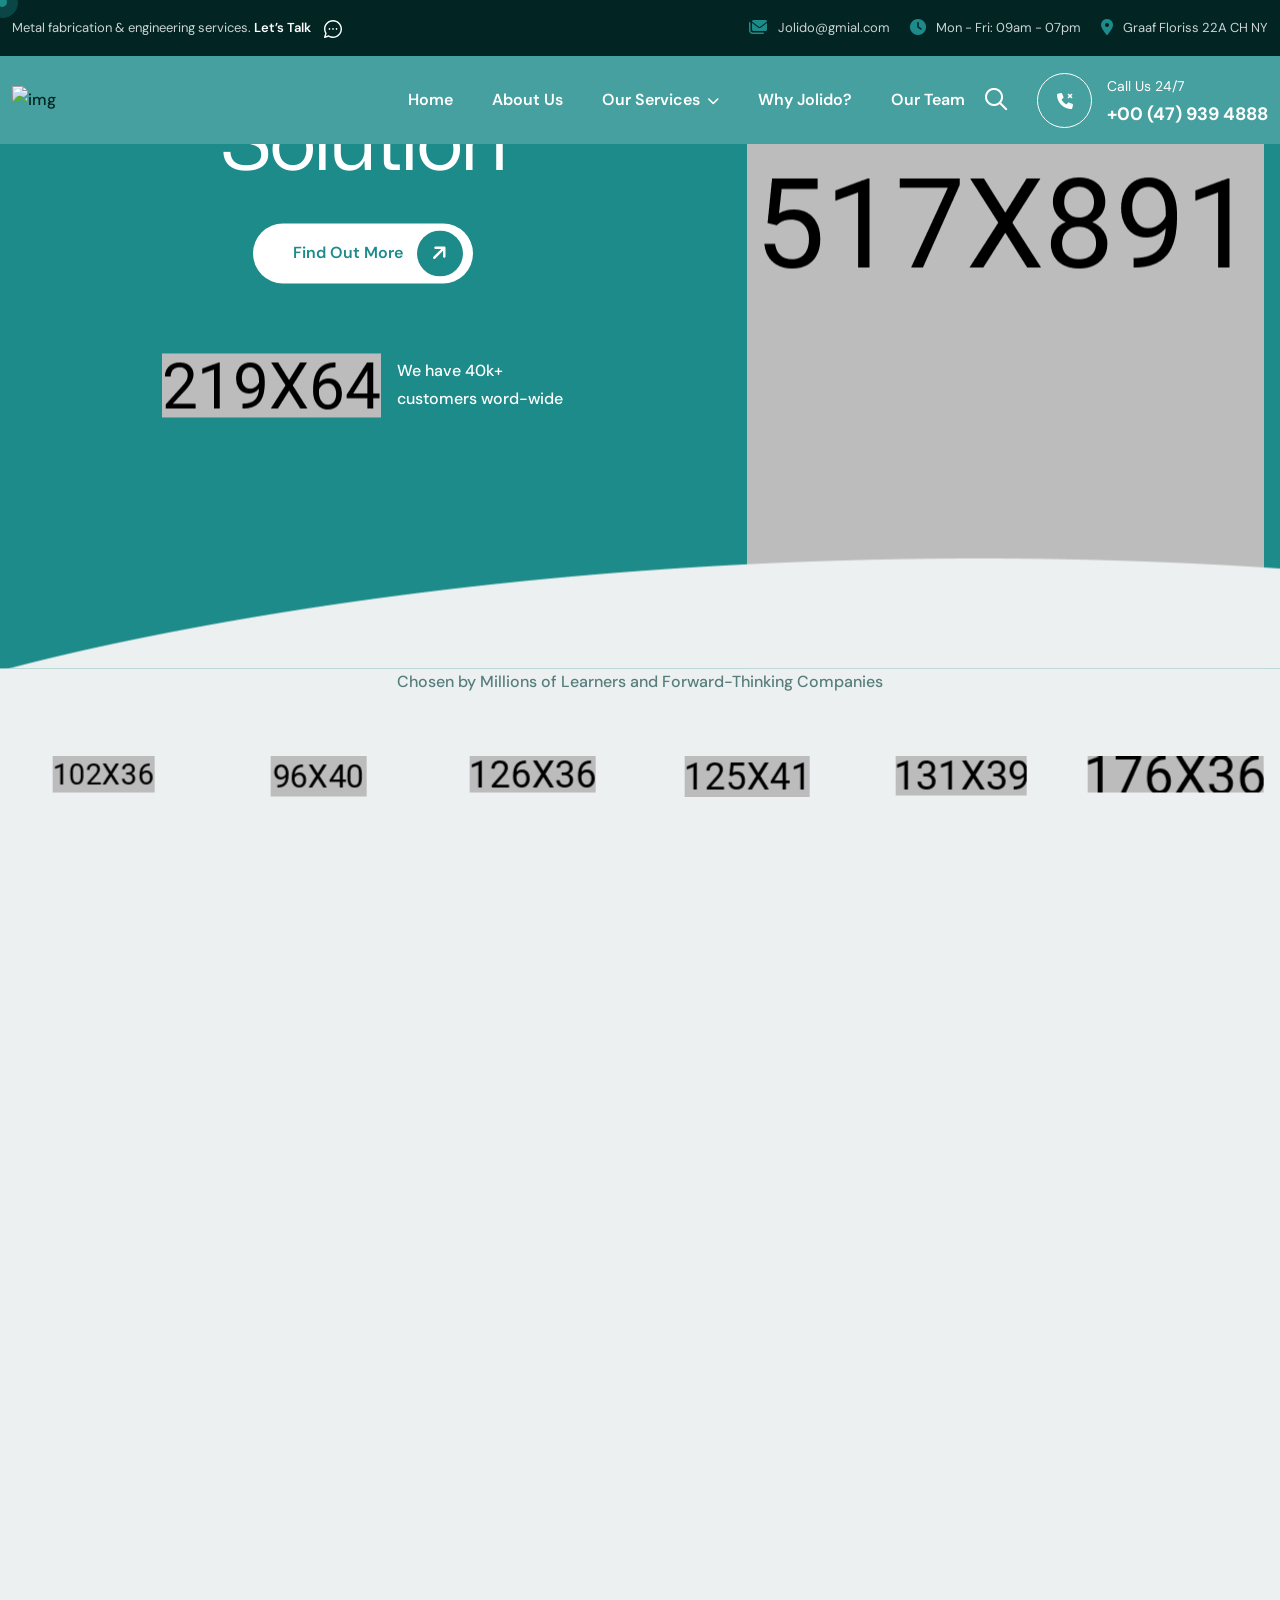
==== index.html @ 78918d09 "initial commit" ====
<!DOCTYPE html>
<html lang="en">
    <!--<< Header Area >>-->
    <head>
       <!-- ========== Meta Tags ========== -->
        <meta charset="UTF-8">
        <meta http-equiv="X-UA-Compatible" content="IE=edge">
        <meta name="viewport" content="width=device-width, initial-scale=1">
        <meta name="author" content="wowtheme7">
        <meta name="description" content="JOLIDO
Business Solutions and Services Nig Ltd">
        <!-- ======== Page title ============ -->
        <title>JOLIDO
Business Solutions and Services Nig Ltd</title>
        <!--<< Favcion >>-->
        <link rel="shortcut icon" href="assets/img/favicon.svg">
        <!--<< Bootstrap min.css >>-->
        <link rel="stylesheet" href="assets/css/bootstrap.min.css">
        <!--<< All Min Css >>-->
        <link rel="stylesheet" href="assets/css/all.min.css">
        <!--<< Animate.css >>-->
        <link rel="stylesheet" href="assets/css/animate.css">
        <!--<< Magnific Popup.css >>-->
        <link rel="stylesheet" href="assets/css/magnific-popup.css">
        <!--<< MeanMenu.css >>-->
        <link rel="stylesheet" href="assets/css/meanmenu.css">
        <!--<< Swiper Bundle.css >>-->
        <link rel="stylesheet" href="assets/css/swiper-bundle.min.css">
        <!--<< Nice Select.css >>-->
        <link rel="stylesheet" href="assets/css/nice-select.css">
        <!--<< Main.css >>-->
        <link rel="stylesheet" href="assets/css/main.css">
                            
    </head>
    <body class="body-bg-1">

         <!-- Back To Top Start -->
        <div class="preloader is-loading">
            <div class="preloader-inner">
                <div class="preloader-ball-wrap">
                    <div class="preloader-ball-inner-wrap">
                        <div class="preloader-ball-inner">
                            <div class="preloader-ball"></div>
                        </div>
                        <div class="preloader-ball-shadow"></div>
                    </div>
                    <div id="weave-anim" class="preloader-text">Loading...</div>
                </div>
            </div>
            <div class="preloader-overlay"></div>
        </div>

         <!-- Back To Top Start -->
        <button id="back-top" class="back-to-top">
            <i class="fa-regular fa-arrow-up"></i>
        </button>

        <!-- GT MouseCursor Start -->
        <div class="mouseCursor cursor-outer"></div>
        <div class="mouseCursor cursor-inner"></div>

        <!-- Offcanvas Area Start -->
        <div class="fix-area">
            <div class="offcanvas__info">
                <div class="offcanvas__wrapper">
                    <div class="offcanvas__content">
                        <div class="offcanvas__top d-flex justify-content-between align-items-center">
                            <div class="offcanvas__logo">
                                <a href="index.html">
                                    <img src="assets/img/logo/logo.png" alt="logo-img">
                                </a>
                            </div>
                            <div class="offcanvas__close">
                                <button>
                                    <i class="fa-thin fa-times"></i>
                                </button>
                            </div>
                        </div>
                        <p class="text d-none d-xl-block">
                            Developing personalized charity journeys to increase donor satisfaction strengthen community trust and expand our humanitarian by global philanthropic.
                        </p>
                        <div class="mobile-menu fix"></div>
                        <div class="off-contact-info">
                            <span class="info-title">Contact Info</span>
                            <div class="contact-details">
                                <span class="sub-info">Phone</span>
                                <p>
                                    <a href="tel:+2085550112">+208-555-0112</a>
                                </p>
                            </div>
                            <div class="contact-details">
                                <span class="sub-info">Email</span>
                                <p>
                                    <a href="mailto:Jolido@gmail.com">Jolido@gmail.com</a>
                                </p>
                            </div>
                            <div class="contact-details">
                                <span class="sub-info">Location</span>
                                <p>
                                    Elgin St. Celina, NY 10299
                                </p>
                            </div>
                        </div>
                    </div>
                    <div class="social-icon-list">
                            <span class="follow-title">
                                Follow us:
                            </span>
                            <div class="social-icon d-flex align-items-center">
                                <a href="#"><i class="fab fa-facebook-f"></i></a>
                                <a href="#"><i class="fab fa-twitter"></i></a>
                                <a href="#"><i class="fab fa-vimeo-v"></i></a>
                                <a href="#"><i class="fab fa-pinterest-p"></i></a>
                            </div>
                            
                        </div>
                </div>
            </div>
        </div>
        <div class="offcanvas__overlay"></div>

        <!-- Header Section Start -->
        <header class="header-section-2">
            <div class="header-top-section">
               <div class="container">
                 <div class="header-top-wrapper">
                    <p class="text">
                    Metal fabrication & engineering services. <a href="contact.html" class="icon"> Let’s Talk <img src="assets/img/talk.svg" alt=""></a>
                    </p>
                    <ul class="contact-list">
                        <li>
                            <div class="icon">
                                <i class="fa-solid fa-envelopes"></i>
                            </div>
                            <div class="content">
                                <p><a href="mailto:Jolido@gmial.com">Jolido@gmial.com</a></p>
                            </div>
                        </li>
                        <li>
                            <div class="icon">
                                <i class="fa-solid fa-clock"></i>
                            </div>
                            <div class="content">
                                <p>Mon - Fri: 09am - 07pm</p>
                            </div>
                        </li>
                        <li>
                            <div class="icon">
                                <i class="fa-solid fa-location-dot"></i>
                            </div>
                            <div class="content">
                                <p>
                                Graaf Floriss 22A CH NY
                                </p>
                            </div>
                        </li>
                    </ul>
                </div>
               </div>
            </div>
            <div id="header-sticky" class="header-2">
                <div class="container">
                    <div class="mega-menu-wrapper">
                        <div class="header-main">
                            <a href="index.html" class="logo">
                                <img src="assets/img/logo/white-logo.png" alt="img">
                            </a>
                            <div class="header-right d-flex justify-content-end align-items-center">
                                <div class="mean__menu-wrapper">
                                <div class="main-menu">
                                   <nav id="mobile-menu">
    <ul>
        <li><a href="index.html">Home</a></li>
        <li><a href="about.html">About Us</a></li>
        <li class="has-dropdown">
            <a href="service.html">Our Services <i class="fa-solid fa-chevron-down"></i></a>
            <ul class="submenu">
                <li><a href="service-details.html">Import & Export</a></li>
                <li><a href="service-details.html">Business Solutions</a></li>
                <li><a href="service-details.html">Oil & Gas</a></li>
                <li><a href="service-details.html">Manufacturing & Distribution</a></li>
                <li><a href="service-details.html">Agriculture</a></li>
                <li><a href="service-details.html">Additional Services</a></li>
            </ul>
        </li>
        <li><a href="faq.html">Why Jolido?</a></li>
        <li><a href="team.html">Our Team</a></li>
    </ul>
</nav>
                                </div>
                            </div>
                               <div class="head-right">
                                <a href="#" class="main-header__search search-toggler">
                                    <i class="fa-regular fa-magnifying-glass"></i>
                                </a>
                                <div class="contact-item">
                                    <div class="icon">
                                       <i class="fa-solid fa-phone-xmark"></i>
                                    </div>
                                    <div class="content">
                                        <span>Call Us 24/7</span>
                                        <p>
                                            <a href="tel:+00479394888">+00 (47) 939 4888</a>
                                        </p>
                                    </div>
                                </div>
                                <div class="line-shape"></div>
                                <div class="flag-wrap">
                                    <div class="flag">
                                        <img src="assets/img/flag.png" alt="flag">
                                    </div>
                                    <select class="single-select w-100">
                                        <option>EN</option>
                                        <option>AU</option>
                                        <option>NZ</option>
                                    </select>
                                </div>
                            </div>
                               
                                <div class="header__hamburger d-xl-none my-auto">
                                    <div class="sidebar__toggle">
                                        <span></span>
                                        <span></span>
                                        <span></span>
                                    </div>
                                </div>
                            </div>
                        </div>
                    </div>
                </div>
            </div>
        </header>
        
        <!-- Search Start -->
        <div class="search-popup">
            <div class="search-popup__overlay search-toggler"></div>
            <div class="search-popup__content">
                <form role="search" method="get" class="search-popup__form" action="#">
                    <input type="text" id="search" name="search" placeholder="Search Here...">
                    <button type="submit" aria-label="search submit" class="search-btn">
                        <span><i class="fa-regular fa-magnifying-glass"></i></span>
                    </button>
                </form>
            </div>
        </div>


    <div id="smooth-wrapper">
        <div id="smooth-content">

            <!-- Hero Section Start -->
            <section class="hero-section-2 hero-2">
                <div class="hero-shape2">
                    <img src="assets/img/home-2/hero-shape1.png" alt="img">
                </div>
                <div class="hero-shape3">
                    <img src="assets/img/home-2/hero-shape2.png" alt="img">
                </div>
                <div class="container">
                    <div class="row align-items-center">
                        <div class="col-xl-7">
                            <div class="hero-content">
                                <h1 class="split-title">
                                    Crafting <span>Success Tailored</span> Business <span>Solution</span>
                                </h1>
                                <a href="about.html" class="theme-btn bg-white-style wow fadeInUp" data-wow-delay=".3s">
                                  <span class="btn-arrow-left"> <i class="fa-solid fa-arrow-up-right"></i> </span>
                                  <span class="btn-title">Find Out More</span>
                                  <span class="btn-arrow-right"> <i class="fa-solid fa-arrow-up-right"></i> </span>
                                </a>
                                <div class="hero-info wow fadeInUp" data-wow-delay=".5s">
                                    <img src="assets/img/home-2/hero-info.png" alt="img">
                                    <p>
                                        We have 40k+ <br> customers word-wide
                                    </p>
                                </div>
                            </div>
                        </div>
                        <div class="col-xl-5 wow fadeInUp" data-wow-delay=".4s">
                            <div class="hero-image">
                                <img src="assets/img/home-2/hero-image.png" alt="img">
                            </div>
                        </div>
                    </div>
                </div>
                <div class="hero-shape">
                    <img src="assets/img/home-2/hero-shape.png" alt="img">
                </div>
                <div class="social-circle">
                    <span class="social-text">
                        FOLLOW US
                    </span>
                    <a href="#" class="s-icon-1">
                        <i class="fa-brands fa-facebook-f"></i>
                    </a>
                    <a href="#" class="s-icon-2">
                        <i class="fa-brands fa-twitter"></i>
                    </a>
                    <a href="#" class="s-icon-3">
                        <i class="fa-brands fa-dribbble"></i>
                    </a>
                     <a href="#" class="s-icon-4">
                        <i class="fa-brands fa-instagram"></i>
                    </a>
                </div>
            </section>

            <!-- Brand Section Start -->
            <div class="brand-section section-padding pt-0 fix">
                <div class="brand-top text-center wow fadeInUp">
                    <p>Chosen by Millions of Learners and Forward-Thinking Companies</p>
                </div>
                <div class="container">
                    <div class="swiper brand-slider">
                        <div class="swiper-wrapper">
                            <div class="swiper-slide">
                                <div class="brand-image">
                                    <img src="assets/img/home-1/brand-01.png" alt="img">
                                </div>
                            </div>
                            <div class="swiper-slide">
                                <div class="brand-image">
                                    <img src="assets/img/home-1/brand-02.png" alt="img">
                                </div>
                            </div>
                            <div class="swiper-slide">
                                <div class="brand-image">
                                    <img src="assets/img/home-1/brand-03.png" alt="img">
                                </div>
                            </div>
                            <div class="swiper-slide">
                                <div class="brand-image">
                                    <img src="assets/img/home-1/brand-04.png" alt="img">
                                </div>
                            </div>
                            <div class="swiper-slide">
                                <div class="brand-image">
                                    <img src="assets/img/home-1/brand-05.png" alt="img">
                                </div>
                            </div>
                            <div class="swiper-slide">
                                <div class="brand-image">
                                    <img src="assets/img/home-1/brand-06.png" alt="img">
                                </div>
                            </div>
                        </div>
                    </div>
                </div>
            </div>

            <!-- About Section Start -->
            <section class="about-section-2 section-padding pt-0 fix">
                <div class="container">
                    <div class="row g-4">
                        <div class="col-xl-7 col-lg-6">
                            <div class="about-left-content-style-2">
                                <div class="section-title mb-0">
                                    <span class="sub-title sub-title tz-sub-tilte tz-sub-anim tx-subTitle"><img src="assets/img/sub-title-1.svg" alt="img">About Our Company</span>
                                    <h2 class="split-title">JOLIDO Business Solutions and Services Nig Ltd</h2>
                                </div>
                                <div class="counter-box-area">
                                    <div class="counter-box wow fadeInUp" data-wow-delay=".2s">
                                        <h2><span class="count">50</span>+</h2>
                                        <p>CLIENTS AND COUNTING</p>
                                    </div>
                                    <div class="line"></div>
                                    <div class="text-box wow fadeInUp" data-wow-delay=".4s">
                                        <p>Registered with RC number 7114171 in Abuja, FCT, Nigeria, we deliver trusted solutions in import and export, business services, oil and gas, manufacturing, distribution, agriculture, and more.</p>
                                        <a href="about.html" class="theme-btn">
                                           <span class="btn-arrow-left"> <i class="fa-solid fa-arrow-up-right"></i> </span>
                                            <span class="btn-title">Explore More</span>
                                            <span class="btn-arrow-right"> <i class="fa-solid fa-arrow-up-right"></i> </span>
                                        </a>
                                    </div>
                                </div>
                            </div>
                        </div>
                        <div class="col-xl-5 col-lg-6 wow fadeInUp" data-wow-delay=".3s">
                            <div class="about-right-thumb-style-2">
                                <img src="assets/img/home-2/about-01.jpg" alt="img">
                                <div class="circle-box">
                                    <div class="text-image">
                                        <img src="assets/img/home-2/text-circle.png" alt="img">
                                    </div>
                                    <a href="about.html" class="arrow-icon"><i class="fa-solid fa-arrow-right"></i></a>
                                </div>
                            </div>
                        </div>
                    </div>
                </div>
            </section>

            <!-- Letter Section Start -->
            <div class="bixo-image-box mt-0 text-center wow fadeInUp">
                <div class="container">
                    <div class="bixo-image">
                        <img src="assets/img/text.png" alt="img">
                    </div>
                </div>
            </div>

            <!-- Service Section Start -->
            <section class="service-section-2 section-padding">
                 <div class="service-bg">
                    <img src="assets/img/home-2/service-bg.png" alt="img">
                </div>
                <div class="container">
                    <div class="section-title text-center">
                        <span class="sub-title sub-title tz-sub-tilte tz-sub-anim tx-subTitle justify-content-center"><img src="assets/img/sub-title-1.svg" alt="img">Our Services</span>
                        <h2 class="text-white split-title">Get Our Comprehensive <br> Service Offerings</h2>
                    </div>
                    <div class="row">
                        <div class="col-xxl-3 col-xl-4 col-lg-4 col-md-6 wow fadeInUp" data-wow-delay=".2s">
                            <div class="service-box-items-style-2">
                                <div class="service-thumb">
                                    <img class="hover-img" src="assets/img/home-2/service-01.jpg" alt="img">
                                    <img class="hover-img" src="assets/img/home-2/service-01.jpg" alt="img">
                                    <div class="icon">
                                        <img src="assets/img/home-2/icon/service-icon-01.svg" alt="img">
                                    </div>
                                </div>
                                <div class="service-content">
                                    <h3><a href="service-details.html">Marketing Strategy</a></h3>
                                    <p>Every number tells a story We analyze your data to uncover patterns and highlight for solutions.</p>
                                    <h4>
                                        Bank Cost
                                    </h4>
                                    <ul>
                                        <li>
                                            <img src="assets/img/home-1/icon/service-check-icon.svg" alt="img">
                                            Strategy
                                        </li>
                                        <li>
                                            <img src="assets/img/home-1/icon/service-check-icon.svg" alt="img">
                                            Management System
                                        </li>
                                    </ul>
                                </div>
                            </div>
                        </div>
                        <div class="col-xxl-3 col-xl-4 col-lg-4 col-md-6 wow fadeInUp" data-wow-delay=".4s">
                            <div class="service-box-items-style-2">
                                <div class="service-thumb">
                                    <img class="hover-img" src="assets/img/home-2/service-02.jpg" alt="img">
                                    <img class="hover-img" src="assets/img/home-2/service-02.jpg" alt="img">
                                    <div class="icon">
                                        <img src="assets/img/home-2/icon/service-icon-02.svg" alt="img">
                                    </div>
                                </div>
                                <div class="service-content">
                                    <h3><a href="service-details.html">Business Strategy</a></h3>
                                    <p>Every number tells a story We analyze your data to uncover patterns and highlight for solutions.</p>
                                    <h4>
                                        Bank Cost
                                    </h4>
                                    <ul>
                                        <li>
                                            <img src="assets/img/home-1/icon/service-check-icon.svg" alt="img">
                                            Strategy
                                        </li>
                                        <li>
                                            <img src="assets/img/home-1/icon/service-check-icon.svg" alt="img">
                                            Management System
                                        </li>
                                    </ul>
                                </div>
                            </div>
                        </div>
                        <div class="col-xxl-3 col-xl-4 col-lg-4 col-md-6 wow fadeInUp" data-wow-delay=".6s">
                            <div class="service-box-items-style-2">
                                <div class="service-thumb">
                                    <img class="hover-img" src="assets/img/home-2/service-03.jpg" alt="img">
                                    <img class="hover-img" src="assets/img/home-2/service-03.jpg" alt="img">
                                    <div class="icon">
                                        <img src="assets/img/home-2/icon/service-icon-03.svg" alt="img">
                                    </div>
                                </div>
                                <div class="service-content">
                                    <h3><a href="service-details.html">IT Support</a></h3>
                                    <p>Every number tells a story We analyze your data to uncover patterns and highlight for solutions.</p>
                                    <h4>
                                        Bank Cost
                                    </h4>
                                    <ul>
                                        <li>
                                            <img src="assets/img/home-1/icon/service-check-icon.svg" alt="img">
                                            Strategy
                                        </li>
                                        <li>
                                            <img src="assets/img/home-1/icon/service-check-icon.svg" alt="img">
                                            Management System
                                        </li>
                                    </ul>
                                </div>
                            </div>
                        </div>
                        <div class="col-xxl-3 col-xl-4 col-lg-4 col-md-6 wow fadeInUp" data-wow-delay=".8s">
                            <div class="service-box-items-style-2">
                                <div class="service-thumb">
                                    <img class="hover-img" src="assets/img/home-2/service-04.jpg" alt="img">
                                    <img class="hover-img" src="assets/img/home-2/service-04.jpg" alt="img">
                                    <div class="icon">
                                        <img src="assets/img/home-2/icon/service-icon-04.svg" alt="img">
                                    </div>
                                </div>
                                <div class="service-content">
                                    <h3><a href="service-details.html">Financial Insurance</a></h3>
                                    <p>Every number tells a story We analyze your data to uncover patterns and highlight for solutions.</p>
                                    <h4>
                                        Bank Cost
                                    </h4>
                                    <ul>
                                        <li>
                                            <img src="assets/img/home-1/icon/service-check-icon.svg" alt="img">
                                            Strategy
                                        </li>
                                        <li>
                                            <img src="assets/img/home-1/icon/service-check-icon.svg" alt="img">
                                            Management System
                                        </li>
                                    </ul>
                                </div>
                            </div>
                        </div>
                    </div>
                    <div class="service-bottom-items-2 wow fadeInUp" data-wow-delay=".3s">
                        <p>Through a combination of data-driven insights and innovative approaches, we work <br> closely with you to develop customized.</p>
                        <a href="service.html" class="link-btn">View All Services
                            <i class="far fa-arrow-right"></i>
                        </a>
                    </div>
                </div>
            </section>

            <!-- Counter Feature Section Start -->
            <section class="counter-feature-section-2 section-padding">
                <div class="container">
                    <div class="row g-4">
                        <div class="col-xl-4 col-lg-6 col-md-6 wow fadeInUp" data-wow-delay=".3s">
                            <div class="counter-feature-box-items-style-2">
                                <div class="shape-1">
                                    <img src="assets/img/home-2/counter-feature-shape-1.png" alt="img">
                                </div>
                                <h2><span class="count">68</span>K</h2>
                                <h3>Blueprint for startup success.</h3>
                                <div class="line"></div>
                                <p>
                                    Startup consulting helps entrepreneurs launch their businesses by providing expert in areas like finance, strategy.
                                </p>
                            </div>
                        </div>
                        <div class="col-xl-4 col-lg-6 col-md-6 wow fadeInUp" data-wow-delay=".5s">
                            <div class="counter-feature-box-items-style-2 active">
                                <div class="shape-1">
                                    <img src="assets/img/home-2/counter-feature-shape-2.png" alt="img">
                                </div>
                                <h2><span class="count">783</span>%</h2>
                                <h3>Dedicated to driving revenue growth.</h3>
                                <div class="line"></div>
                                <p>
                                    Startup consulting helps entrepreneurs launch their businesses by providing expert in areas like finance, strategy.
                                </p>
                            </div>
                        </div>
                        <div class="col-xl-4 col-lg-6 col-md-6 wow fadeInUp" data-wow-delay=".7s">
                            <div class="counter-feature-box-items-style-2 bg-cover style-2" style="background-image: url('assets/img/home-2/counter-feature-01.jpg');">
                                <div class="shape-1">
                                    <img src="assets/img/home-2/counter-feature-shape-3.png" alt="img">
                                </div>
                                <h2><span class="count">45</span>x</h2>
                                <h3>Accelerating startup expansion.</h3>
                                <div class="line"></div>
                                <p>
                                    Startup consulting helps entrepreneurs launch their businesses by providing expert in areas like finance, strategy.
                                </p>
                            </div>
                        </div>
                    </div>
                </div>
            </section>

            <!-- Choose Us Section Start -->
            <section class="choose-us-section-2 section-padding fix pt-0">
                <div class="container">
                    <div class="section-title-area align-items-end">
                        <div class="section-title">
                            <span class="sub-title sub-title tz-sub-tilte tz-sub-anim tx-subTitle"><img src="assets/img/sub-title-1.svg" alt="img">Why Choose Us</span>
                            <h2 class="split-title">We Believe That Every Business is Uniquids Our Approach is Never One Size Fits al</h2>
                        </div>
                        <p class="wow fadeInUp" data-wow-delay=".2s">
                            Financial journey with expertise, integrity and a personalized approach. we’re highly dedicated to financial journey.
                        </p>
                    </div>
                    <div class="row">
                        <div class="col-xl-4 col-lg-5 wow fadeInUp" data-wow-delay=".3s">
                            <div class="choose-thumb-style-2 style-image2">
                                <img src="assets/img/home-2/choose-01.jpg" alt="img">
                                <img src="assets/img/home-2/choose-01.jpg" alt="img">
                            </div>
                        </div>
                        <div class="col-xl-8 col-lg-7 wow fadeInUp" data-wow-delay=".5s">
                            <div class="choose-thumb-style-2">
                                <img src="assets/img/home-2/choose-02.jpg" alt="img">
                                <img src="assets/img/home-2/choose-02.jpg" alt="img">
                            </div>
                        </div>
                    </div>
                </div>
            </section>

            <!-- Video Section Start -->
            <div class="video-section fix">
                <div class="video-wrapper fix">
                    <img data-speed=".8" src="assets/img/home-2/video-img.jpg" alt="img">
                    <div class="video">
                        <a href="https://www.youtube.com/watch?v=Cn4G2lZ_g2I" class="video-popup ripple video-btn">
                        <i class="fas fa-play"></i>
                        </a>
                    </div>
                </div>
            </div>

            <!-- Build Industries Section Start -->
            <section class="build-industries-section-2 section-padding fix">
                <div class="container">
                    <div class="row g-4">
                        <div class="col-xl-5 col-lg-6 wow fadeInUp" data-wow-delay=".3s">
                            <div class="build-industries-thumb-style-2">
                                <img src="assets/img/home-2/bulid-01.jpg" alt="img">
                            </div>
                            <div class="single-circle-bar">
                                <div class="circle-progress" data-percent="85">
                                    <svg viewBox="0 0 120 120">
                                        <circle class="bg" cx="60" cy="60" r="54"></circle>
                                        <circle class="progress" cx="60" cy="60" r="54"></circle>
                                    </svg>
                                    <div class="value">0%</div>
                                </div>
                                <div class="content">
                                    <p>Average increase in sales <br> for our clients</p>
                                </div>
                            </div>
                        </div>
                        <div class="col-xl-7 col-lg-6">
                            <div class="build-industries-content-style-2">
                                <div class="section-title mb-0">
                                    <span class="sub-title sub-title tz-sub-tilte tz-sub-anim tx-subTitle"><img src="assets/img/sub-title-1.svg" alt="img">Build Your Industries</span>
                                    <h2 class="split-title">Transforming challenges into opportunities for growth</h2>
                                </div>
                                <div class="build-industries-box">
                                    <ul class="wow fadeInUp" data-wow-delay=".3s">
                                        <li>
                                            <div class="build-industries-items">
                                                <div class="build-list">
                                                    <img src="assets/img/home-2/bulid-02.jpg" alt="img">
                                                    <h3><a href="about.html">Advanced Manufacturing <i class="fa-regular fa-arrow-up-right"></i></a></h3>
                                                </div>
                                                <div class="build-list style-margin">
                                                   <img src="assets/img/home-2/bulid-05.jpg" alt="img">
                                                    <h3><a href="about.html">Financial Services <i class="fa-regular fa-arrow-up-right"></i></a></h3>
                                                </div>
                                            </div>
                                        </li>
                                        <li>
                                            <div class="build-industries-items">
                                                <div class="build-list">
                                                     <img src="assets/img/home-2/bulid-03.jpg" alt="img">
                                                     <h3><a href="about.html">Transportation & Logistics <i class="fa-regular fa-arrow-up-right"></i></a></h3>
                                                </div>
                                                <div class="build-list style-margin">
                                                    <img src="assets/img/home-2/bulid-06.jpg" alt="img">
                                                    <h3><a href="about.html">Healthcare <i class="fa-regular fa-arrow-up-right"></i></a></h3>
                                                </div>
                                            </div>
                                        </li>
                                        <li>
                                            <div class="build-industries-items">
                                                  <div class="build-list">
                                                   <img src="assets/img/home-2/bulid-04.jpg" alt="img">
                                                    <h3><a href="about.html">Industry & Manufacturing <i class="fa-regular fa-arrow-up-right"></i></a></h3>
                                                </div>
                                                <div class="build-list style-margin">
                                                   <img src="assets/img/home-2/bulid-07.jpg" alt="img">
                                                    <h3><a href="about.html">Non-Profit <i class="fa-regular fa-arrow-up-right"></i></a></h3>
                                                </div>
                                            </div>
                                        </li>
                                    </ul>
                                </div>
                            </div>
                        </div>
                    </div>
                </div>
            </section>

            <!-- Project Section Start -->
            <section class="project-section-2 section-padding fix pt-0">
                <div class="container">
                    <div class="section-title text-center">
                        <span class="sub-title sub-title tz-sub-tilte tz-sub-anim tx-subTitle justify-content-center"><img src="assets/img/sub-title-1.svg" alt="img">Our Recent Projects</span>
                        <h2 class="split-title">Our Recently Completed <br> Projects List</h2>
                    </div>
                    <div class="row">
                        <div class="col-xl-6 col-lg-6 wow fadeInUp" data-wow-delay=".2s">
                            <div class="project-box-items-style-2">
                                <div class="project-thumb">
                                    <img src="assets/img/home-2/project-01.jpg" alt="img">
                                    <img src="assets/img/home-2/project-01.jpg" alt="img">
                                    <a href="project-details.html" class="circle-icon">
                                        <i class="fa-regular fa-arrow-up-right"></i>
                                    </a>
                                </div>
                                <div class="project-content">
                                    <h3><a href="project-details.html">Consulting Strategy with Branding</a></h3>
                                    <span class="sm-text">Consulting</span>
                                </div>
                            </div>
                        </div>
                        <div class="col-xl-6 col-lg-6 wow fadeInUp" data-wow-delay=".4s">
                            <div class="project-box-items-style-2">
                                <div class="project-thumb">
                                    <img src="assets/img/home-2/project-02.jpg" alt="img">
                                    <img src="assets/img/home-2/project-02.jpg" alt="img">
                                    <a href="project-details.html" class="circle-icon">
                                        <i class="fa-regular fa-arrow-up-right"></i>
                                    </a>
                                </div>
                                <div class="project-content">
                                    <h3><a href="project-details.html">Analytics for Business Consulting</a></h3>
                                    <span class="sm-text">Consulting</span>
                                </div>
                            </div>
                        </div>
                        <div class="col-xl-6 col-lg-6 wow fadeInUp" data-wow-delay=".6s">
                            <div class="project-box-items-style-2">
                                <div class="project-thumb">
                                    <img src="assets/img/home-2/project-03.jpg" alt="img">
                                    <img src="assets/img/home-2/project-03.jpg" alt="img">
                                    <a href="project-details.html" class="circle-icon">
                                        <i class="fa-regular fa-arrow-up-right"></i>
                                    </a>
                                </div>
                                <div class="project-content">
                                    <h3><a href="project-details.html">Business Strategy Solution</a></h3>
                                    <span class="sm-text">Consulting</span>
                                </div>
                            </div>
                        </div>
                        <div class="col-xl-6 col-lg-6 wow fadeInUp" data-wow-delay=".8s">
                            <div class="project-box-items-style-2">
                                <div class="project-thumb">
                                    <img src="assets/img/home-2/project-04.jpg" alt="img">
                                    <img src="assets/img/home-2/project-04.jpg" alt="img">
                                    <a href="project-details.html" class="circle-icon">
                                        <i class="fa-regular fa-arrow-up-right"></i>
                                    </a>
                                </div>
                                <div class="project-content">
                                    <h3><a href="project-details.html">Business Consulting Solution</a></h3>
                                    <span class="sm-text">Consulting</span>
                                </div>
                            </div>
                        </div>
                    </div>
                </div>
            </section>

            <!-- Testimonial Section Start -->
            <section class="testimonial-section-2 section-padding fix section-bg">
                <div class="container">
                    <div class="row justify-content-center">
                        <div class="col-xl-10">
                            <div class="testimonial-content-style-2">
                                <div class="section-title text-center mb-0">
                                    <span class="sub-title sub-title tz-sub-tilte tz-sub-anim tx-subTitle justify-content-center"><img src="assets/img/sub-title-1.svg" alt="img">Our Testimonials</span>
                                    <h2 class="split-title">What our customers say?</h2>
                                </div>
                                <p class="testi-text wow fadeInUp" data-wow-delay=".2s">
                                    Collaboratively disintermediate move to impacter compellingly web <br> architectures without installed
                                </p>
                                <div class="line"></div>
                                <div class="swiper testimonial-slider-2">
                                    <div class="swiper-wrapper">
                                        <div class="swiper-slide">
                                            <div class="testimonial-box-items-2">
                                                <h3>"From logo design to marketing campaigns, everything was flawless. Our sales and online engagement have doubled since the rebranding."</h3>
                                                <div class="client-info-area">
                                                    <div class="client-info">
                                                        <div class="client-img">
                                                            <img src="assets/img/home-2/testi-client-01.png" alt="img">
                                                        </div>
                                                        <div class="content">
                                                            <h4>William Johnson</h4>
                                                            <p>Marketing Director</p>
                                                        </div>
                                                    </div>
                                                    <div class="number-area">
                                                        <span>5.0</span>
                                                        <div class="star">
                                                            <i class="fa-solid fa-star-sharp"></i>
                                                            <i class="fa-solid fa-star-sharp"></i>
                                                            <i class="fa-solid fa-star-sharp"></i>
                                                            <i class="fa-solid fa-star-sharp"></i>
                                                            <i class="fa-solid fa-star-sharp"></i>
                                                        </div>
                                                    </div>
                                                </div>
                                            </div>
                                        </div>
                                    </div>
                                </div>
                                <div class="array-button">
                                    <button class="array-prev"><i class="fa-regular fa-arrow-left"></i></button>
                                    <button class="array-next"><i class="fa-regular fa-arrow-right"></i></button>
                                </div>
                            </div>
                        </div>
                    </div>
                </div>
            </section>

            <!-- Pricing Section Start -->
            <section class="pricing-section-2 section-padding fix">
                <div class="shape-1">
                    <img src="assets/img/home-2/pricing-shape.png" alt="img">
                </div>
                <div class="container">
                    <div class="section-title text-center">
                        <span class="sub-title sub-title tz-sub-tilte tz-sub-anim tx-subTitle justify-content-center"><img src="assets/img/sub-title-1.svg" alt="img">Build Your Industries</span>
                        <h2 class="split-title">Suitable Pricing Plans for all <br> Customers and Owner</h2>
                        <p class="mt-3 wow fadeInUp" data-wow-delay=".2s">
                            Collaboratively disintermediate move to impacter compellingly <br> web architectures without installed
                        </p>
                    </div>
                    <div class="row">
                        <div class="col-xl-4 col-lg-6 col-md-6 wow fadeInUp" data-wow-delay=".3s">
                            <div class="pricing-box-items">
                                <div class="pricing-head">
                                    <h2>$274</h2>
                                    <sup>/ per month</sup>
                                </div>
                                <div class="pricing-content">
                                    <span>Normal Package</span>
                                    <h3>Basic Plan</h3>
                                    <div class="line"></div>
                                    <p>Startup consulting helps entrepreneurs launch their businesses.</p>
                                    <ul>
                                        <li>
                                            <img src="assets/img/home-1/icon/check-icon.svg" alt="img">
                                            Business Solution
                                        </li>
                                        <li>
                                            <img src="assets/img/home-1/icon/check-icon.svg" alt="img">
                                            24/7 Consultant Service
                                        </li>
                                        <li>
                                            <img src="assets/img/home-1/icon/check-icon.svg" alt="img">
                                            24/7 Consultant Service
                                        </li>
                                        <li>
                                            <img src="assets/img/home-1/icon/check-icon.svg" alt="img">
                                            Great Customer Support
                                        </li>
                                        <li>
                                            <img src="assets/img/home-1/icon/check-icon.svg" alt="img">
                                            Market Growth Solution
                                        </li>
                                        <li>
                                            <img src="assets/img/home-1/icon/check-icon.svg" alt="img">
                                            24/7 Consultant Service
                                        </li>
                                    </ul>
                                </div>
                                <a href="contact.html" class="pricing-theme-btn">
                                    Buy Standard Plan
                                    <i class="fa-solid fa-arrow-up-right"></i>
                                </a>
                            </div>
                        </div>
                        <div class="col-xl-4 col-lg-6 col-md-6 wow fadeInUp" data-wow-delay=".5s">
                            <div class="pricing-box-items">
                                <div class="pricing-head">
                                    <h2>$474</h2>
                                    <sup>/ per month</sup>
                                </div>
                                <div class="pricing-content">
                                    <span>Standard Maintain</span>
                                    <h3>Standard Plan</h3>
                                    <div class="line"></div>
                                    <p>Startup consulting helps entrepreneurs launch their businesses.</p>
                                    <ul>
                                        <li>
                                            <img src="assets/img/home-1/icon/check-icon.svg" alt="img">
                                            Business Solution
                                        </li>
                                        <li>
                                            <img src="assets/img/home-1/icon/check-icon.svg" alt="img">
                                            24/7 Consultant Service
                                        </li>
                                        <li>
                                            <img src="assets/img/home-1/icon/check-icon.svg" alt="img">
                                            24/7 Consultant Service
                                        </li>
                                        <li>
                                            <img src="assets/img/home-1/icon/check-icon.svg" alt="img">
                                            Great Customer Support
                                        </li>
                                        <li>
                                            <img src="assets/img/home-1/icon/check-icon.svg" alt="img">
                                            Market Growth Solution
                                        </li>
                                        <li>
                                            <img src="assets/img/home-1/icon/check-icon.svg" alt="img">
                                            24/7 Consultant Service
                                        </li>
                                    </ul>
                                </div>
                                <a href="contact.html" class="pricing-theme-btn">
                                    Buy Standard Plan
                                    <i class="fa-solid fa-arrow-up-right"></i>
                                </a>
                            </div>
                        </div>
                        <div class="col-xl-4 col-lg-6 col-md-6 wow fadeInUp" data-wow-delay=".7s">
                            <div class="pricing-box-items">
                                <div class="pricing-head">
                                    <h2>$674</h2>
                                    <sup>/ per month</sup>
                                </div>
                                <div class="pricing-content">
                                    <span>Standard Quality</span>
                                    <h3>Premium Plan</h3>
                                    <div class="line"></div>
                                    <p>Startup consulting helps entrepreneurs launch their businesses.</p>
                                    <ul>
                                        <li>
                                            <img src="assets/img/home-1/icon/check-icon.svg" alt="img">
                                            Business Solution
                                        </li>
                                        <li>
                                            <img src="assets/img/home-1/icon/check-icon.svg" alt="img">
                                            24/7 Consultant Service
                                        </li>
                                        <li>
                                            <img src="assets/img/home-1/icon/check-icon.svg" alt="img">
                                            24/7 Consultant Service
                                        </li>
                                        <li>
                                            <img src="assets/img/home-1/icon/check-icon.svg" alt="img">
                                            Great Customer Support
                                        </li>
                                        <li>
                                            <img src="assets/img/home-1/icon/check-icon.svg" alt="img">
                                            Market Growth Solution
                                        </li>
                                        <li>
                                            <img src="assets/img/home-1/icon/check-icon.svg" alt="img">
                                            24/7 Consultant Service
                                        </li>
                                    </ul>
                                </div>
                                <a href="contact.html" class="pricing-theme-btn">
                                    Buy Standard Plan
                                    <i class="fa-solid fa-arrow-up-right"></i>
                                </a>
                            </div>
                        </div>
                    </div>
                </div>
            </section>

            <!-- Cta Marquee Section Start -->
            <section class="cta-marquee-section-2 section-padding">
                <div class="cta-marque-image">
                    <img src="assets/img/home-2/marque-bg.png" alt="img">
                </div>
                <div class="cta-marque-imag2 d-xxl-none">
                    <img src="assets/img/home-2/cta-marqe.jpg" alt="img">
                </div>
                <div class="container">
                    <div class="section-title-area mb-0">
                        <div class="section-title mb-0">
                            <span class="sub-title sub-title tz-sub-tilte tz-sub-anim tx-subTitle"><img src="assets/img/sub-title-1.svg" alt="img">Why Chose Us</span>
                            <h2 class="split-title text-white">Let’s Discuss About How We Can <br> Help Make Your Business</h2>
                        </div>
                        <a href="contact.html" class="theme-btn">
                           <span class="btn-arrow-left"> <i class="fa-solid fa-arrow-up-right"></i> </span>
                            <span class="btn-title">Let’s Work Together</span>
                            <span class="btn-arrow-right"> <i class="fa-solid fa-arrow-up-right"></i> </span>

                        </a>
                    </div>
                </div>
                <div class="marquee-section-2">
                    <div class="marquee">
                        <div class="marquee-group">
                            <div class="marquee-icon">
                                <span class="text">Business Strategy</span>
                                <div class="icon">
                                    <img src="assets/img/home-1/hero-marquee-icon.png" alt="img">
                                </div>
                            </div>
                            <div class="marquee-icon">
                                <span class="text">Consulting Solutions</span>
                                <div class="icon">
                                    <img src="assets/img/home-1/hero-marquee-icon.png" alt="img">
                                </div>
                            </div>
                            <div class="marquee-icon">
                                <span class="text">Business Management</span>
                                <div class="icon">
                                    <img src="assets/img/home-1/hero-marquee-icon.png" alt="img">
                                </div>
                            </div>
                            <div class="marquee-icon">
                                <span class="text">Sustainable Business</span>
                                <div class="icon">
                                    <img src="assets/img/home-1/hero-marquee-icon.png" alt="img">
                                </div>
                            </div>
                            <div class="marquee-icon">
                                <span class="text">Reach Worldwide</span>
                                <div class="icon">
                                    <img src="assets/img/home-1/hero-marquee-icon.png" alt="img">
                                </div>
                            </div>
                            <div class="marquee-icon">
                                <span class="text">Competitive Edge</span>
                                <div class="icon">
                                    <img src="assets/img/home-1/hero-marquee-icon.png" alt="img">
                                </div>
                            </div>
                            <div class="marquee-icon">
                                <span class="text">Operational Efficiency</span>
                                <div class="icon">
                                    <img src="assets/img/home-1/hero-marquee-icon.png" alt="img">
                                </div>
                            </div>
                            <div class="marquee-icon">
                                <span class="text">Expansion Strategies</span>
                                <div class="icon">
                                    <img src="assets/img/home-1/hero-marquee-icon.png" alt="img">
                                </div>
                            </div>
                        </div>
                        <div class="marquee-group">
                            <div class="marquee-icon">
                                <span class="text">Business Strategy</span>
                                <div class="icon">
                                    <img src="assets/img/home-1/hero-marquee-icon.png" alt="img">
                                </div>
                            </div>
                            <div class="marquee-icon">
                                <span class="text">Consulting Solutions</span>
                                <div class="icon">
                                    <img src="assets/img/home-1/hero-marquee-icon.png" alt="img">
                                </div>
                            </div>
                            <div class="marquee-icon">
                                <span class="text">Business Management</span>
                                <div class="icon">
                                    <img src="assets/img/home-1/hero-marquee-icon.png" alt="img">
                                </div>
                            </div>
                            <div class="marquee-icon">
                                <span class="text">Sustainable Business</span>
                                <div class="icon">
                                    <img src="assets/img/home-1/hero-marquee-icon.png" alt="img">
                                </div>
                            </div>
                            <div class="marquee-icon">
                                <span class="text">Reach Worldwide</span>
                                <div class="icon">
                                    <img src="assets/img/home-1/hero-marquee-icon.png" alt="img">
                                </div>
                            </div>
                            <div class="marquee-icon">
                                <span class="text">Competitive Edge</span>
                                <div class="icon">
                                    <img src="assets/img/home-1/hero-marquee-icon.png" alt="img">
                                </div>
                            </div>
                            <div class="marquee-icon">
                                <span class="text">Operational Efficiency</span>
                                <div class="icon">
                                    <img src="assets/img/home-1/hero-marquee-icon.png" alt="img">
                                </div>
                            </div>
                            <div class="marquee-icon">
                                <span class="text">Expansion Strategies</span>
                                <div class="icon">
                                    <img src="assets/img/home-1/hero-marquee-icon.png" alt="img">
                                </div>
                            </div>
                        </div>
                        <div class="marquee-group">
                            <div class="marquee-icon">
                                <span class="text">Business Strategy</span>
                                <div class="icon">
                                    <img src="assets/img/home-1/hero-marquee-icon.png" alt="img">
                                </div>
                            </div>
                            <div class="marquee-icon">
                                <span class="text">Consulting Solutions</span>
                                <div class="icon">
                                    <img src="assets/img/home-1/hero-marquee-icon.png" alt="img">
                                </div>
                            </div>
                            <div class="marquee-icon">
                                <span class="text">Business Management</span>
                                <div class="icon">
                                    <img src="assets/img/home-1/hero-marquee-icon.png" alt="img">
                                </div>
                            </div>
                            <div class="marquee-icon">
                                <span class="text">Sustainable Business</span>
                                <div class="icon">
                                    <img src="assets/img/home-1/hero-marquee-icon.png" alt="img">
                                </div>
                            </div>
                            <div class="marquee-icon">
                                <span class="text">Reach Worldwide</span>
                                <div class="icon">
                                    <img src="assets/img/home-1/hero-marquee-icon.png" alt="img">
                                </div>
                            </div>
                            <div class="marquee-icon">
                                <span class="text">Competitive Edge</span>
                                <div class="icon">
                                    <img src="assets/img/home-1/hero-marquee-icon.png" alt="img">
                                </div>
                            </div>
                            <div class="marquee-icon">
                                <span class="text">Operational Efficiency</span>
                                <div class="icon">
                                    <img src="assets/img/home-1/hero-marquee-icon.png" alt="img">
                                </div>
                            </div>
                            <div class="marquee-icon">
                                <span class="text">Expansion Strategies</span>
                                <div class="icon">
                                    <img src="assets/img/home-1/hero-marquee-icon.png" alt="img">
                                </div>
                            </div>
                        </div>
                        <div class="marquee-group">
                            <div class="marquee-icon">
                                <span class="text">Business Strategy</span>
                                <div class="icon">
                                    <img src="assets/img/home-1/hero-marquee-icon.png" alt="img">
                                </div>
                            </div>
                            <div class="marquee-icon">
                                <span class="text">Consulting Solutions</span>
                                <div class="icon">
                                    <img src="assets/img/home-1/hero-marquee-icon.png" alt="img">
                                </div>
                            </div>
                            <div class="marquee-icon">
                                <span class="text">Business Management</span>
                                <div class="icon">
                                    <img src="assets/img/home-1/hero-marquee-icon.png" alt="img">
                                </div>
                            </div>
                            <div class="marquee-icon">
                                <span class="text">Sustainable Business</span>
                                <div class="icon">
                                    <img src="assets/img/home-1/hero-marquee-icon.png" alt="img">
                                </div>
                            </div>
                            <div class="marquee-icon">
                                <span class="text">Reach Worldwide</span>
                                <div class="icon">
                                    <img src="assets/img/home-1/hero-marquee-icon.png" alt="img">
                                </div>
                            </div>
                            <div class="marquee-icon">
                                <span class="text">Competitive Edge</span>
                                <div class="icon">
                                    <img src="assets/img/home-1/hero-marquee-icon.png" alt="img">
                                </div>
                            </div>
                            <div class="marquee-icon">
                                <span class="text">Operational Efficiency</span>
                                <div class="icon">
                                    <img src="assets/img/home-1/hero-marquee-icon.png" alt="img">
                                </div>
                            </div>
                            <div class="marquee-icon">
                                <span class="text">Expansion Strategies</span>
                                <div class="icon">
                                    <img src="assets/img/home-1/hero-marquee-icon.png" alt="img">
                                </div>
                            </div>
                        </div>
                        <div class="marquee-group">
                            <div class="marquee-icon">
                                <span class="text">Business Strategy</span>
                                <div class="icon">
                                    <img src="assets/img/home-1/hero-marquee-icon.png" alt="img">
                                </div>
                            </div>
                            <div class="marquee-icon">
                                <span class="text">Consulting Solutions</span>
                                <div class="icon">
                                    <img src="assets/img/home-1/hero-marquee-icon.png" alt="img">
                                </div>
                            </div>
                            <div class="marquee-icon">
                                <span class="text">Business Management</span>
                                <div class="icon">
                                    <img src="assets/img/home-1/hero-marquee-icon.png" alt="img">
                                </div>
                            </div>
                            <div class="marquee-icon">
                                <span class="text">Sustainable Business</span>
                                <div class="icon">
                                    <img src="assets/img/home-1/hero-marquee-icon.png" alt="img">
                                </div>
                            </div>
                            <div class="marquee-icon">
                                <span class="text">Reach Worldwide</span>
                                <div class="icon">
                                    <img src="assets/img/home-1/hero-marquee-icon.png" alt="img">
                                </div>
                            </div>
                            <div class="marquee-icon">
                                <span class="text">Competitive Edge</span>
                                <div class="icon">
                                    <img src="assets/img/home-1/hero-marquee-icon.png" alt="img">
                                </div>
                            </div>
                            <div class="marquee-icon">
                                <span class="text">Operational Efficiency</span>
                                <div class="icon">
                                    <img src="assets/img/home-1/hero-marquee-icon.png" alt="img">
                                </div>
                            </div>
                            <div class="marquee-icon">
                                <span class="text">Expansion Strategies</span>
                                <div class="icon">
                                    <img src="assets/img/home-1/hero-marquee-icon.png" alt="img">
                                </div>
                            </div>
                        </div>
                    </div>
                </div>
            </section>

            <!-- News Section Start -->
            <section class="news-section-2 style-news-22 section-padding fix">
                <div class="container">
                    <div class="section-title text-center">
                        <span class="sub-title sub-title tz-sub-tilte tz-sub-anim tx-subTitle justify-content-center"><img src="assets/img/sub-title-1.svg" alt="img">Blog & News</span>
                        <h2 class="split-title">Featured news and insights</h2>
                        <p class="mt-3 wow fadeInUp" data-wow-delay=".2s">
                            Financial journey with expertise, integrity and a personalized approach. we’re highly <br> dedicated to financial journey business we operate in is like.
                        </p>
                    </div>
                    <div class="row">
                        <div class="col-xl-4 col-lg-6 col-md-6 wow fadeInUp" data-wow-delay=".3s">
                            <div class="news-box-items-style-2">
                                <div class="thumb">
                                    <img src="assets/img/home-2/news-01.jpg" alt="img">
                                    <img src="assets/img/home-2/news-01.jpg" alt="img">
                                    <div class="post-date">
                                        <span>09</span>
                                        <p>June</p>
                                    </div>
                                </div>
                                <div class="content">
                                    <ul>
                                        <li>
                                            <i class="fa-solid fa-circle-user"></i>
                                            John Smith
                                        </li>
                                        <li>
                                            <i class="fa-jelly fa-regular fa-tag"></i>
                                            Consulting
                                        </li>
                                    </ul>
                                    <h3><a href="news-details.html">Innovative Solutions for every Business Success</a></h3>
                                    <a href="news-details.html" class="link-btn">Learn More
                                        <i class="far fa-arrow-right"></i>
                                    </a>
                                </div>
                            </div>
                        </div>
                        <div class="col-xl-4 col-lg-6 col-md-6 wow fadeInUp" data-wow-delay=".5s">
                            <div class="news-box-items-style-2">
                                <div class="thumb">
                                    <img src="assets/img/home-2/news-02.jpg" alt="img">
                                    <img src="assets/img/home-2/news-02.jpg" alt="img">
                                    <div class="post-date">
                                        <span>08</span>
                                        <p>June</p>
                                    </div>
                                </div>
                                <div class="content">
                                    <ul>
                                        <li>
                                            <i class="fa-solid fa-circle-user"></i>
                                            John Smith
                                        </li>
                                        <li>
                                            <i class="fa-jelly fa-regular fa-tag"></i>
                                            Consulting
                                        </li>
                                    </ul>
                                    <h3><a href="news-details.html">Entrepreneur Mindset: Habits That Drive Success</a></h3>
                                    <a href="news-details.html" class="link-btn">Learn More
                                        <i class="far fa-arrow-right"></i>
                                    </a>
                                </div>
                            </div>
                        </div>
                        <div class="col-xl-4 col-lg-6 col-md-6 wow fadeInUp" data-wow-delay=".7s">
                            <div class="news-box-items-style-2">
                                <div class="thumb">
                                    <img src="assets/img/home-2/news-03.jpg" alt="img">
                                    <img src="assets/img/home-2/news-03.jpg" alt="img">
                                    <div class="post-date">
                                        <span>09</span>
                                        <p>June</p>
                                    </div>
                                </div>
                                <div class="content">
                                    <ul>
                                        <li>
                                            <i class="fa-solid fa-circle-user"></i>
                                            John Smith
                                        </li>
                                        <li>
                                            <i class="fa-jelly fa-regular fa-tag"></i>
                                            Consulting
                                        </li>
                                    </ul>
                                    <h3><a href="news-details.html">How Strategic Planning Drives Marketing Success</a></h3>
                                    <a href="news-details.html" class="link-btn">Learn More
                                        <i class="far fa-arrow-right"></i>
                                    </a>
                                </div>
                            </div>
                        </div>
                    </div>
                </div>
            </section>

            <!-- Marquee Section Start -->
            <div class="marquee-section">
                <div class="marquee">
                    <div class="marquee-group">
                        <div class="marquee-thumb">
                            <div class="thumb">
                                <img src="assets/img/home-1/marquee-img-1.jpg" alt="img">
                            </div>
                            <span class="text">Get Consultant</span>
                        </div>
                            <div class="marquee-thumb">
                            <div class="thumb">
                                <img src="assets/img/home-1/marquee-img-2.jpg" alt="img">
                            </div>
                            <span class="text">Get Consultant</span>
                        </div>
                            <div class="marquee-thumb">
                            <div class="thumb">
                                <img src="assets/img/home-1/marquee-img-1.jpg" alt="img">
                            </div>
                            <span class="text">Get Consultant</span>
                        </div>
                            <div class="marquee-thumb">
                            <div class="thumb">
                                <img src="assets/img/home-1/marquee-img-2.jpg" alt="img">
                            </div>
                            <span class="text">Get Consultant</span>
                        </div>
                    </div>
                        <div class="marquee-group">
                        <div class="marquee-thumb">
                            <div class="thumb">
                                <img src="assets/img/home-1/marquee-img-1.jpg" alt="img">
                            </div>
                            <span class="text">Get Consultant</span>
                        </div>
                            <div class="marquee-thumb">
                            <div class="thumb">
                                <img src="assets/img/home-1/marquee-img-2.jpg" alt="img">
                            </div>
                            <span class="text">Get Consultant</span>
                        </div>
                            <div class="marquee-thumb">
                            <div class="thumb">
                                <img src="assets/img/home-1/marquee-img-1.jpg" alt="img">
                            </div>
                            <span class="text">Get Consultant</span>
                        </div>
                            <div class="marquee-thumb">
                            <div class="thumb">
                                <img src="assets/img/home-1/marquee-img-2.jpg" alt="img">
                            </div>
                            <span class="text">Get Consultant</span>
                        </div>
                    </div>
                        <div class="marquee-group">
                        <div class="marquee-thumb">
                            <div class="thumb">
                                <img src="assets/img/home-1/marquee-img-1.jpg" alt="img">
                            </div>
                            <span class="text">Get Consultant</span>
                        </div>
                            <div class="marquee-thumb">
                            <div class="thumb">
                                <img src="assets/img/home-1/marquee-img-2.jpg" alt="img">
                            </div>
                            <span class="text">Get Consultant</span>
                        </div>
                            <div class="marquee-thumb">
                            <div class="thumb">
                                <img src="assets/img/home-1/marquee-img-1.jpg" alt="img">
                            </div>
                            <span class="text">Get Consultant</span>
                        </div>
                            <div class="marquee-thumb">
                            <div class="thumb">
                                <img src="assets/img/home-1/marquee-img-2.jpg" alt="img">
                            </div>
                            <span class="text">Get Consultant</span>
                        </div>
                    </div>
                        <div class="marquee-group">
                        <div class="marquee-thumb">
                            <div class="thumb">
                                <img src="assets/img/home-1/marquee-img-1.jpg" alt="img">
                            </div>
                            <span class="text">Get Consultant</span>
                        </div>
                            <div class="marquee-thumb">
                            <div class="thumb">
                                <img src="assets/img/home-1/marquee-img-2.jpg" alt="img">
                            </div>
                            <span class="text">Get Consultant</span>
                        </div>
                            <div class="marquee-thumb">
                            <div class="thumb">
                                <img src="assets/img/home-1/marquee-img-1.jpg" alt="img">
                            </div>
                            <span class="text">Get Consultant</span>
                        </div>
                            <div class="marquee-thumb">
                            <div class="thumb">
                                <img src="assets/img/home-1/marquee-img-2.jpg" alt="img">
                            </div>
                            <span class="text">Get Consultant</span>
                        </div>
                    </div>
                </div>
            </div>

            <!-- Footer Section Start -->
                <footer class="footer-section fix bg-cover" style="background-image: url('assets/img/home-1/footer-bg-img.jpg');">
                    <div class="footer-info-area">
                        <div class="container">
                            <div class="footer-info-top">
                                <div class="info-item wow fadeInUp" data-wow-delay=".2s">
                                    <div class="icon">
                                        <img src="assets/img/home-1/icon/footer-icon-1.svg" alt="img">
                                    </div>
                                    <div class="content">
                                        <h2 class="info-title">Contact us:</h2>
                                        <p>
                                            <a href="tel:+483939993900">+483 9399 939 00</a>
                                        </p>
                                        <p class="mt-2">
                                            <a href="mailto:helloJolido@gmail.com">helloJolido@gmail.com</a>
                                        </p>
                                    </div>
                                </div>
                                <div class="info-item wow fadeInUp" data-wow-delay=".4s">
                                    <div class="icon">
                                        <img src="assets/img/home-1/icon/footer-icon-2.svg" alt="img">
                                    </div>
                                    <div class="content">
                                        <h2 class="info-title">Our Location:</h2>
                                        <p>
                                            2220 Plymouth Rd 302, Hopkins, <br> New York, USA
                                        </p>
                                    </div>
                                </div>
                                <div class="info-item wow fadeInUp" data-wow-delay=".6s">
                                    <div class="icon">
                                        <img src="assets/img/home-1/icon/footer-icon-3.svg" alt="img">
                                    </div>
                                    <div class="content">
                                        <h2 class="info-title">Working Time:</h2>
                                        <p>
                                        Mon - Fri: 8:00am - 6.00pm <br>
                                            Sunday: Closed
                                        </p>
                                    </div>
                                </div>
                                <div class="social-icon-list wow fadeInUp" data-wow-delay=".8s">
                                    <h2 class="info-title">Follow Us:</h2>
                                    <div class="social-icon">
                                        <a href="javascript:void(0)"><i class="fab fa-facebook-f"></i></a>
                                        <a href="javascript:void(0)"><i class="fab fa-twitter"></i></a>
                                        <a href="javascript:void(0)"><i class="fab fa-vimeo-v"></i></a>
                                        <a href="javascript:void(0)"><i class="fab fa-pinterest-p"></i></a>
                                    </div>
                                </div>
                            </div>
                        </div>
                    </div>
                    <div class="container">
                        <div class="footer-widget-wrapper-1">
                            <div class="row justify-content-between">
                                <div class="col-xl-4 col-lg-5 col-md-7 wow fadeInUp" data-wow-delay=".2s">
                                    <div class="footer-widget-items">
                                        <div class="widget-head">
                                            <a href="index.html">
                                                <img src="assets/img/logo/white-logo.svg" alt="img">
                                            </a>
                                        </div>
                                        <div class="footer-content">
                                            <p>
                                                Through a combination of data-driven insights and innovative approaches, work closely with you to develop
                                            </p>
                                            <div class="award-icon d-flex align-items-center">
                                                <div class="icon">
                                                    <img src="assets/img/home-1/footer-icon-1.png" alt="img">
                                                </div>
                                                <div class="icon">
                                                    <img src="assets/img/home-1/footer-icon-2.png" alt="img">
                                                </div>
                                                <div class="icon">
                                                    <img src="assets/img/home-1/footer-icon-3.png" alt="img">
                                                </div>
                                            </div>
                                        </div>
                                    </div>
                                </div>
                                <div class="col-xl-2 col-lg-3 col-md-5 col-sm-6 wow fadeInUp" data-wow-delay=".4s">
                                    <div class="footer-widget-items">
                                        <div class="widget-head">
                                            <h3>
                                                Useful Link
                                            </h3>
                                        </div>
                                        <ul class="list-area">
                                            <li>
                                                <a href="about.html">
                                                    <i class="fa-regular fa-chevrons-right"></i> About Company
                                                </a>
                                            </li>
                                            <li>
                                                <a href="team.html">
                                                    <i class="fa-regular fa-chevrons-right"></i> Meet Member
                                                </a>
                                            </li>
                                            <li>
                                                <a href="contact.html">
                                                    <i class="fa-regular fa-chevrons-right"></i> Contact Us
                                                </a>
                                            </li>
                                            <li>
                                                <a href="contact.html">
                                                    <i class="fa-regular fa-chevrons-right"></i> 24/7 Support
                                                </a>
                                            </li>
                                            <li>
                                                <a href="faq.html">
                                                    <i class="fa-regular fa-chevrons-right"></i> Our FAQs
                                                </a>
                                            </li>
                                            <li>
                                                <a href="pricing.html">
                                                    <i class="fa-regular fa-chevrons-right"></i> Pricing Plan
                                                </a>
                                            </li>
                                        </ul>
                                    </div>
                                </div>
                                <div class="col-xl-3 col-lg-4 col-md-6 col-sm-6 wow fadeInUp" data-wow-delay=".6s">
                                    <div class="footer-widget-items">
                                        <div class="widget-head">
                                            <h3>
                                                Our Services
                                            </h3>
                                        </div>
                                        <ul class="list-area">
                                            <li>
                                                <a href="service-details.html">
                                                    <i class="fa-regular fa-chevrons-right"></i> Customer Experience
                                                </a>
                                            </li>
                                            <li>
                                                <a href="service-details.html">
                                                    <i class="fa-regular fa-chevrons-right"></i> Training Programs
                                                </a>
                                            </li>
                                            <li>
                                                <a href="service-details.html">
                                                    <i class="fa-regular fa-chevrons-right"></i> Business Strategy
                                                </a>
                                            </li>
                                            <li>
                                                <a href="service-details.html">
                                                    <i class="fa-regular fa-chevrons-right"></i> Training Program
                                                </a>
                                            </li>
                                            <li>
                                                <a href="service-details.html">
                                                    <i class="fa-regular fa-chevrons-right"></i> ESG Consulting
                                                </a>
                                            </li>
                                            <li>
                                                <a href="service-details.html">
                                                    <i class="fa-regular fa-chevrons-right"></i> Development Hub
                                                </a>
                                            </li>
                                        </ul>
                                    </div>
                                </div>
                                <div class="col-xl-3 col-lg-4 col-md-6 wow fadeInUp" data-wow-delay=".8s">
                                    <div class="footer-widget-items">
                                        <div class="footer-form-items">
                                            <h3 class="subscribe-text">
                                                Subscribe to Our Newsletter.
                                            </h3>
                                            <form action="#">
                                                <input type="email" id="email12" placeholder="Enter your email">
                                                <button class="icon-btn" type="submit"><i class="fas fa-paper-plane"></i></button>
                                            </form>
                                            <div class="form-check">
                                                <input class="form-check-input" type="radio" name="exampleRadios" id="exampleRadios2" value="option2">
                                                <label class="form-check-label" for="exampleRadios2">
                                                    Agree to Our <a href="contact.html">Terms & Condition</a>
                                                </label>
                                            </div>
                                        </div>
                                    </div>
                                </div>
                            </div>
                        </div>
                    </div>
                    <div class="footer-bottom wow fadeInUp" data-wow-delay=".3s">
                        <div class="container">
                            <p class="text-1">© 2026 <a href="index.html">Jolido</a> All Rights Reserved </p>
                        </div>
                    </div>
                </footer>


            </div>
        </div>

        
        <!--<< All JS Plugins >>-->
        <script src="assets/js/jquery-3.7.1.min.js"></script>
        <!--<< Viewport Js >>-->
        <script src="assets/js/viewport.jquery.js"></script>
        <!--<< Bootstrap Js >>-->
        <script src="assets/js/bootstrap.bundle.min.js"></script>
        <!--<< Gsap Min Js >>-->
        <script src="assets/js/gsap.min.js"></script>
        <!--<< ScrollTrigger Min Js >>-->
        <script src="assets/js/ScrollTrigger.min.js"></script>
        <!--<< ScrollSmoother Min Js >>-->
        <script src="assets/js/ScrollSmoother.min.js"></script>
        <!--<< ScrollToPlugin Min Js >>-->
        <script src="assets/js/ScrollToPlugin.min.js"></script>
        <!--<< SplitText Min Js >>-->
        <script src="assets/js/SplitText.min.js"></script>
        <!--<< TextPlugin Min Js >>-->
        <script src="assets/js/TextPlugin.js"></script>
        <!--<< nice-selec Js >>-->
        <script src="assets/js/jquery.nice-select.min.js"></script>
        <!--<< Waypoints Js >>-->
        <script src="assets/js/jquery.waypoints.js"></script>
        <!--<< Counterup Js >>-->
        <script src="assets/js/jquery.counterup.min.js"></script>
        <!--<< Swiper Slider Js >>-->
        <script src="assets/js/swiper-bundle.min.js"></script>
        <!--<< MeanMenu Js >>-->
        <script src="assets/js/jquery.meanmenu.min.js"></script>
        <!--<< Magnific Popup Js >>-->
        <script src="assets/js/jquery.magnific-popup.min.js"></script>
        <!--<< Wow Animation Js >>-->
        <script src="assets/js/wow.min.js"></script>
        <!--<< Main.js >>-->
        <script src="assets/js/main.js"></script>
    </body>
</html>
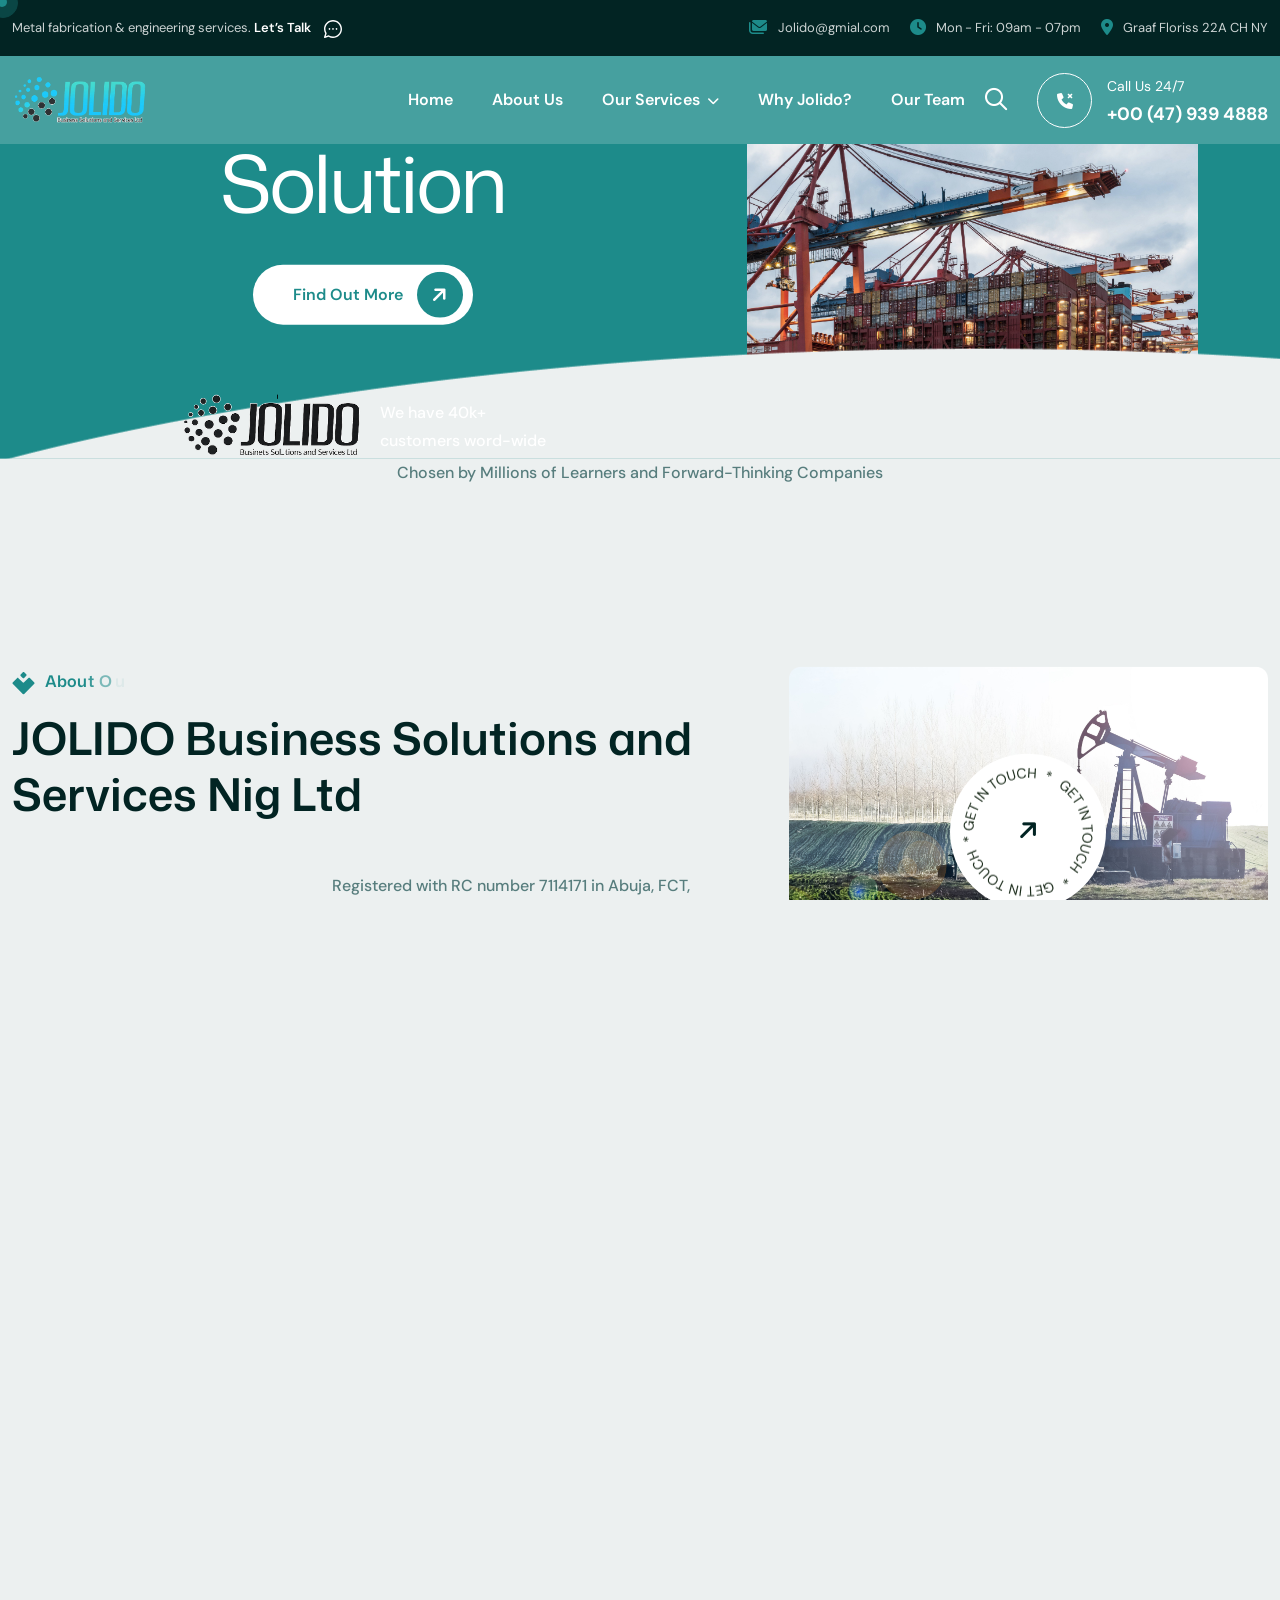
==== commit 17003963: "added photos" ====
--- a/index.html
+++ b/index.html
@@ -13,7 +13,7 @@
         <title>JOLIDO
 Business Solutions and Services Nig Ltd</title>
         <!--<< Favcion >>-->
-        <link rel="shortcut icon" href="assets/img/favicon.svg">
+        <link rel="shortcut icon" href="assets/img/logo/logo.png">
         <!--<< Bootstrap min.css >>-->
         <link rel="stylesheet" href="assets/css/bootstrap.min.css">
         <!--<< All Min Css >>-->
@@ -163,7 +163,7 @@
                     <div class="mega-menu-wrapper">
                         <div class="header-main">
                             <a href="index.html" class="logo">
-                                <img src="assets/img/logo/white-logo.png" alt="img">
+                                <img src="assets/img/logo/logo.png" width=" auto" height="50px" alt="img">
                             </a>
                             <div class="header-right d-flex justify-content-end align-items-center">
                                 <div class="mean__menu-wrapper">
@@ -269,7 +269,7 @@
                                   <span class="btn-arrow-right"> <i class="fa-solid fa-arrow-up-right"></i> </span>
                                 </a>
                                 <div class="hero-info wow fadeInUp" data-wow-delay=".5s">
-                                    <img src="assets/img/home-2/hero-info.png" alt="img">
+                                    <img src="assets/img/logo/logo-black.png" style="width: auto; height: 64px;" alt="img">
                                     <p>
                                         We have 40k+ <br> customers word-wide
                                     </p>
@@ -278,7 +278,7 @@
                         </div>
                         <div class="col-xl-5 wow fadeInUp" data-wow-delay=".4s">
                             <div class="hero-image">
-                                <img src="assets/img/home-2/hero-image.png" alt="img">
+                                <img src="assets/img/pexels-wolfgang-weiser-467045605-20581299.jpg" style="width: 100%; height: 100%;" alt="img">
                             </div>
                         </div>
                     </div>
@@ -310,7 +310,7 @@
                 <div class="brand-top text-center wow fadeInUp">
                     <p>Chosen by Millions of Learners and Forward-Thinking Companies</p>
                 </div>
-                <div class="container">
+                <!-- <div class="container">
                     <div class="swiper brand-slider">
                         <div class="swiper-wrapper">
                             <div class="swiper-slide">
@@ -345,7 +345,7 @@
                             </div>
                         </div>
                     </div>
-                </div>
+                </div> -->
             </div>
 
             <!-- About Section Start -->
@@ -377,7 +377,7 @@
                         </div>
                         <div class="col-xl-5 col-lg-6 wow fadeInUp" data-wow-delay=".3s">
                             <div class="about-right-thumb-style-2">
-                                <img src="assets/img/home-2/about-01.jpg" alt="img">
+                                <img src="assets/img/pexels-ywanphoto-255552.jpg" alt="img">
                                 <div class="circle-box">
                                     <div class="text-image">
                                         <img src="assets/img/home-2/text-circle.png" alt="img">
@@ -389,15 +389,6 @@
                     </div>
                 </div>
             </section>
-
-            <!-- Letter Section Start -->
-            <div class="bixo-image-box mt-0 text-center wow fadeInUp">
-                <div class="container">
-                    <div class="bixo-image">
-                        <img src="assets/img/text.png" alt="img">
-                    </div>
-                </div>
-            </div>
 
             <!-- Service Section Start -->
             <section class="service-section-2 section-padding">
@@ -413,8 +404,8 @@
                         <div class="col-xxl-3 col-xl-4 col-lg-4 col-md-6 wow fadeInUp" data-wow-delay=".2s">
                             <div class="service-box-items-style-2">
                                 <div class="service-thumb">
-                                    <img class="hover-img" src="assets/img/home-2/service-01.jpg" alt="img">
-                                    <img class="hover-img" src="assets/img/home-2/service-01.jpg" alt="img">
+                                    <img class="hover-img" src="assets/img/pexels-divinetechygirl-1181370.jpg" alt="img">
+                                    <img class="hover-img" src="assets/img/pexels-divinetechygirl-1181370.jpg" alt="img">
                                     <div class="icon">
                                         <img src="assets/img/home-2/icon/service-icon-01.svg" alt="img">
                                     </div>
@@ -441,8 +432,8 @@
                         <div class="col-xxl-3 col-xl-4 col-lg-4 col-md-6 wow fadeInUp" data-wow-delay=".4s">
                             <div class="service-box-items-style-2">
                                 <div class="service-thumb">
-                                    <img class="hover-img" src="assets/img/home-2/service-02.jpg" alt="img">
-                                    <img class="hover-img" src="assets/img/home-2/service-02.jpg" alt="img">
+                                    <img class="hover-img" src="assets/img/pexels-pavel-danilyuk-7654176.jpg" alt="img">
+                                    <img class="hover-img" src="assets/img/pexels-pavel-danilyuk-7654176.jpg" alt="img">
                                     <div class="icon">
                                         <img src="assets/img/home-2/icon/service-icon-02.svg" alt="img">
                                     </div>
@@ -469,8 +460,8 @@
                         <div class="col-xxl-3 col-xl-4 col-lg-4 col-md-6 wow fadeInUp" data-wow-delay=".6s">
                             <div class="service-box-items-style-2">
                                 <div class="service-thumb">
-                                    <img class="hover-img" src="assets/img/home-2/service-03.jpg" alt="img">
-                                    <img class="hover-img" src="assets/img/home-2/service-03.jpg" alt="img">
+                                    <img class="hover-img" src="assets/img/istockphoto-2259513333-612x612.jpg" alt="img">
+                                    <img class="hover-img" src="assets/img/istockphoto-2259513333-612x612.jpg" alt="img">
                                     <div class="icon">
                                         <img src="assets/img/home-2/icon/service-icon-03.svg" alt="img">
                                     </div>
@@ -497,8 +488,8 @@
                         <div class="col-xxl-3 col-xl-4 col-lg-4 col-md-6 wow fadeInUp" data-wow-delay=".8s">
                             <div class="service-box-items-style-2">
                                 <div class="service-thumb">
-                                    <img class="hover-img" src="assets/img/home-2/service-04.jpg" alt="img">
-                                    <img class="hover-img" src="assets/img/home-2/service-04.jpg" alt="img">
+                                    <img class="hover-img" src="assets/img/pexels-tima-miroshnichenko-7567588.jpg" alt="img">
+                                    <img class="hover-img" src="assets/img/pexels-tima-miroshnichenko-7567588.jpg" alt="img">
                                     <div class="icon">
                                         <img src="assets/img/home-2/icon/service-icon-04.svg" alt="img">
                                     </div>
@@ -563,7 +554,7 @@
                             </div>
                         </div>
                         <div class="col-xl-4 col-lg-6 col-md-6 wow fadeInUp" data-wow-delay=".7s">
-                            <div class="counter-feature-box-items-style-2 bg-cover style-2" style="background-image: url('assets/img/home-2/counter-feature-01.jpg');">
+                            <div class="counter-feature-box-items-style-2 bg-cover style-2">
                                 <div class="shape-1">
                                     <img src="assets/img/home-2/counter-feature-shape-3.png" alt="img">
                                 </div>
@@ -594,14 +585,14 @@
                     <div class="row">
                         <div class="col-xl-4 col-lg-5 wow fadeInUp" data-wow-delay=".3s">
                             <div class="choose-thumb-style-2 style-image2">
-                                <img src="assets/img/home-2/choose-01.jpg" alt="img">
-                                <img src="assets/img/home-2/choose-01.jpg" alt="img">
+                                <img src="assets/img/pexels-jakubzerdzicki-35029019.jpg" alt="img">
+                                <img src="assets/img/pexels-jakubzerdzicki-35029019.jpg" alt="img">
                             </div>
                         </div>
                         <div class="col-xl-8 col-lg-7 wow fadeInUp" data-wow-delay=".5s">
                             <div class="choose-thumb-style-2">
-                                <img src="assets/img/home-2/choose-02.jpg" alt="img">
-                                <img src="assets/img/home-2/choose-02.jpg" alt="img">
+                                <img src="assets/img/pexels-tima-miroshnichenko-5439140.jpg" alt="img">
+                                <img src="assets/img/pexels-tima-miroshnichenko-5439140.jpg" alt="img">
                             </div>
                         </div>
                     </div>
@@ -626,7 +617,7 @@
                     <div class="row g-4">
                         <div class="col-xl-5 col-lg-6 wow fadeInUp" data-wow-delay=".3s">
                             <div class="build-industries-thumb-style-2">
-                                <img src="assets/img/home-2/bulid-01.jpg" alt="img">
+                                <img src="assets/img/pexels-ian-panelo-10490664.jpg" alt="img">
                             </div>
                             <div class="single-circle-bar">
                                 <div class="circle-progress" data-percent="85">
@@ -652,11 +643,11 @@
                                         <li>
                                             <div class="build-industries-items">
                                                 <div class="build-list">
-                                                    <img src="assets/img/home-2/bulid-02.jpg" alt="img">
+                                                    <img src="assets/img/home-2/icon/service-icon-06.svg" alt="img">
                                                     <h3><a href="about.html">Advanced Manufacturing <i class="fa-regular fa-arrow-up-right"></i></a></h3>
                                                 </div>
                                                 <div class="build-list style-margin">
-                                                   <img src="assets/img/home-2/bulid-05.jpg" alt="img">
+                                                   <img src="assets/img/home-2/icon/service-icon-04.svg" alt="img">
                                                     <h3><a href="about.html">Financial Services <i class="fa-regular fa-arrow-up-right"></i></a></h3>
                                                 </div>
                                             </div>
@@ -664,11 +655,11 @@
                                         <li>
                                             <div class="build-industries-items">
                                                 <div class="build-list">
-                                                     <img src="assets/img/home-2/bulid-03.jpg" alt="img">
+                                                     <img src="assets/img/home-2/icon/service-icon-01.svg" alt="img">
                                                      <h3><a href="about.html">Transportation & Logistics <i class="fa-regular fa-arrow-up-right"></i></a></h3>
                                                 </div>
                                                 <div class="build-list style-margin">
-                                                    <img src="assets/img/home-2/bulid-06.jpg" alt="img">
+                                                    <img src="assets/img/home-2/icon/service-icon-07.svg" alt="img">
                                                     <h3><a href="about.html">Healthcare <i class="fa-regular fa-arrow-up-right"></i></a></h3>
                                                 </div>
                                             </div>
@@ -676,11 +667,11 @@
                                         <li>
                                             <div class="build-industries-items">
                                                   <div class="build-list">
-                                                   <img src="assets/img/home-2/bulid-04.jpg" alt="img">
+                                                   <img src="assets/img/home-2/icon/service-icon-08.svg" alt="img">
                                                     <h3><a href="about.html">Industry & Manufacturing <i class="fa-regular fa-arrow-up-right"></i></a></h3>
                                                 </div>
                                                 <div class="build-list style-margin">
-                                                   <img src="assets/img/home-2/bulid-07.jpg" alt="img">
+                                                   <img src="assets/img/home-2/icon/service-icon-05.svg" alt="img">
                                                     <h3><a href="about.html">Non-Profit <i class="fa-regular fa-arrow-up-right"></i></a></h3>
                                                 </div>
                                             </div>
@@ -704,8 +695,8 @@
                         <div class="col-xl-6 col-lg-6 wow fadeInUp" data-wow-delay=".2s">
                             <div class="project-box-items-style-2">
                                 <div class="project-thumb">
-                                    <img src="assets/img/home-2/project-01.jpg" alt="img">
-                                    <img src="assets/img/home-2/project-01.jpg" alt="img">
+                                    <img src="assets/img/pexels-sora-shimazaki-5668495.jpg" alt="img">
+                                    <img src="assets/img/pexels-sora-shimazaki-5668495.jpg" alt="img">
                                     <a href="project-details.html" class="circle-icon">
                                         <i class="fa-regular fa-arrow-up-right"></i>
                                     </a>
@@ -719,8 +710,8 @@
                         <div class="col-xl-6 col-lg-6 wow fadeInUp" data-wow-delay=".4s">
                             <div class="project-box-items-style-2">
                                 <div class="project-thumb">
-                                    <img src="assets/img/home-2/project-02.jpg" alt="img">
-                                    <img src="assets/img/home-2/project-02.jpg" alt="img">
+                                    <img src="assets/img/pexels-alphatradezone-7316671.jpg" alt="img">
+                                    <img src="assets/img/pexels-alphatradezone-7316671.jpg" alt="img">
                                     <a href="project-details.html" class="circle-icon">
                                         <i class="fa-regular fa-arrow-up-right"></i>
                                     </a>
@@ -734,8 +725,8 @@
                         <div class="col-xl-6 col-lg-6 wow fadeInUp" data-wow-delay=".6s">
                             <div class="project-box-items-style-2">
                                 <div class="project-thumb">
-                                    <img src="assets/img/home-2/project-03.jpg" alt="img">
-                                    <img src="assets/img/home-2/project-03.jpg" alt="img">
+                                    <img src="assets/img/pexels-tima-miroshnichenko-5439140.jpg" alt="img">
+                                    <img src="assets/img/pexels-tima-miroshnichenko-5439140.jpg" alt="img">
                                     <a href="project-details.html" class="circle-icon">
                                         <i class="fa-regular fa-arrow-up-right"></i>
                                     </a>
@@ -749,8 +740,8 @@
                         <div class="col-xl-6 col-lg-6 wow fadeInUp" data-wow-delay=".8s">
                             <div class="project-box-items-style-2">
                                 <div class="project-thumb">
-                                    <img src="assets/img/home-2/project-04.jpg" alt="img">
-                                    <img src="assets/img/home-2/project-04.jpg" alt="img">
+                                    <img src="assets/img/pexels-rdne-7845464.jpg" alt="img">
+                                    <img src="assets/img/pexels-rdne-7845464.jpg" alt="img">
                                     <a href="project-details.html" class="circle-icon">
                                         <i class="fa-regular fa-arrow-up-right"></i>
                                     </a>
@@ -820,7 +811,7 @@
             </section>
 
             <!-- Pricing Section Start -->
-            <section class="pricing-section-2 section-padding fix">
+            <!-- <section class="pricing-section-2 section-padding fix">
                 <div class="shape-1">
                     <img src="assets/img/home-2/pricing-shape.png" alt="img">
                 </div>
@@ -967,17 +958,17 @@
                         </div>
                     </div>
                 </div>
-            </section>
+            </section> -->
 
             <!-- Cta Marquee Section Start -->
-            <section class="cta-marquee-section-2 section-padding">
+            <section class="cta-marquee-section-2 section-padding" style="padding-bottom: 100px; padding-top: 100px;">
                 <div class="cta-marque-image">
-                    <img src="assets/img/home-2/marque-bg.png" alt="img">
+                    <img src="assets/img/pexels-masoodaslami-32047262.jpg" alt="img">
                 </div>
                 <div class="cta-marque-imag2 d-xxl-none">
-                    <img src="assets/img/home-2/cta-marqe.jpg" alt="img">
-                </div>
-                <div class="container">
+                    <img src="assets/img/pexels-masoodaslami-32047262.jpg" alt="img">
+                </div>
+                <div class="container" style="padding-bottom: 200px;">
                     <div class="section-title-area mb-0">
                         <div class="section-title mb-0">
                             <span class="sub-title sub-title tz-sub-tilte tz-sub-anim tx-subTitle"><img src="assets/img/sub-title-1.svg" alt="img">Why Chose Us</span>
@@ -991,362 +982,11 @@
                         </a>
                     </div>
                 </div>
-                <div class="marquee-section-2">
-                    <div class="marquee">
-                        <div class="marquee-group">
-                            <div class="marquee-icon">
-                                <span class="text">Business Strategy</span>
-                                <div class="icon">
-                                    <img src="assets/img/home-1/hero-marquee-icon.png" alt="img">
-                                </div>
-                            </div>
-                            <div class="marquee-icon">
-                                <span class="text">Consulting Solutions</span>
-                                <div class="icon">
-                                    <img src="assets/img/home-1/hero-marquee-icon.png" alt="img">
-                                </div>
-                            </div>
-                            <div class="marquee-icon">
-                                <span class="text">Business Management</span>
-                                <div class="icon">
-                                    <img src="assets/img/home-1/hero-marquee-icon.png" alt="img">
-                                </div>
-                            </div>
-                            <div class="marquee-icon">
-                                <span class="text">Sustainable Business</span>
-                                <div class="icon">
-                                    <img src="assets/img/home-1/hero-marquee-icon.png" alt="img">
-                                </div>
-                            </div>
-                            <div class="marquee-icon">
-                                <span class="text">Reach Worldwide</span>
-                                <div class="icon">
-                                    <img src="assets/img/home-1/hero-marquee-icon.png" alt="img">
-                                </div>
-                            </div>
-                            <div class="marquee-icon">
-                                <span class="text">Competitive Edge</span>
-                                <div class="icon">
-                                    <img src="assets/img/home-1/hero-marquee-icon.png" alt="img">
-                                </div>
-                            </div>
-                            <div class="marquee-icon">
-                                <span class="text">Operational Efficiency</span>
-                                <div class="icon">
-                                    <img src="assets/img/home-1/hero-marquee-icon.png" alt="img">
-                                </div>
-                            </div>
-                            <div class="marquee-icon">
-                                <span class="text">Expansion Strategies</span>
-                                <div class="icon">
-                                    <img src="assets/img/home-1/hero-marquee-icon.png" alt="img">
-                                </div>
-                            </div>
-                        </div>
-                        <div class="marquee-group">
-                            <div class="marquee-icon">
-                                <span class="text">Business Strategy</span>
-                                <div class="icon">
-                                    <img src="assets/img/home-1/hero-marquee-icon.png" alt="img">
-                                </div>
-                            </div>
-                            <div class="marquee-icon">
-                                <span class="text">Consulting Solutions</span>
-                                <div class="icon">
-                                    <img src="assets/img/home-1/hero-marquee-icon.png" alt="img">
-                                </div>
-                            </div>
-                            <div class="marquee-icon">
-                                <span class="text">Business Management</span>
-                                <div class="icon">
-                                    <img src="assets/img/home-1/hero-marquee-icon.png" alt="img">
-                                </div>
-                            </div>
-                            <div class="marquee-icon">
-                                <span class="text">Sustainable Business</span>
-                                <div class="icon">
-                                    <img src="assets/img/home-1/hero-marquee-icon.png" alt="img">
-                                </div>
-                            </div>
-                            <div class="marquee-icon">
-                                <span class="text">Reach Worldwide</span>
-                                <div class="icon">
-                                    <img src="assets/img/home-1/hero-marquee-icon.png" alt="img">
-                                </div>
-                            </div>
-                            <div class="marquee-icon">
-                                <span class="text">Competitive Edge</span>
-                                <div class="icon">
-                                    <img src="assets/img/home-1/hero-marquee-icon.png" alt="img">
-                                </div>
-                            </div>
-                            <div class="marquee-icon">
-                                <span class="text">Operational Efficiency</span>
-                                <div class="icon">
-                                    <img src="assets/img/home-1/hero-marquee-icon.png" alt="img">
-                                </div>
-                            </div>
-                            <div class="marquee-icon">
-                                <span class="text">Expansion Strategies</span>
-                                <div class="icon">
-                                    <img src="assets/img/home-1/hero-marquee-icon.png" alt="img">
-                                </div>
-                            </div>
-                        </div>
-                        <div class="marquee-group">
-                            <div class="marquee-icon">
-                                <span class="text">Business Strategy</span>
-                                <div class="icon">
-                                    <img src="assets/img/home-1/hero-marquee-icon.png" alt="img">
-                                </div>
-                            </div>
-                            <div class="marquee-icon">
-                                <span class="text">Consulting Solutions</span>
-                                <div class="icon">
-                                    <img src="assets/img/home-1/hero-marquee-icon.png" alt="img">
-                                </div>
-                            </div>
-                            <div class="marquee-icon">
-                                <span class="text">Business Management</span>
-                                <div class="icon">
-                                    <img src="assets/img/home-1/hero-marquee-icon.png" alt="img">
-                                </div>
-                            </div>
-                            <div class="marquee-icon">
-                                <span class="text">Sustainable Business</span>
-                                <div class="icon">
-                                    <img src="assets/img/home-1/hero-marquee-icon.png" alt="img">
-                                </div>
-                            </div>
-                            <div class="marquee-icon">
-                                <span class="text">Reach Worldwide</span>
-                                <div class="icon">
-                                    <img src="assets/img/home-1/hero-marquee-icon.png" alt="img">
-                                </div>
-                            </div>
-                            <div class="marquee-icon">
-                                <span class="text">Competitive Edge</span>
-                                <div class="icon">
-                                    <img src="assets/img/home-1/hero-marquee-icon.png" alt="img">
-                                </div>
-                            </div>
-                            <div class="marquee-icon">
-                                <span class="text">Operational Efficiency</span>
-                                <div class="icon">
-                                    <img src="assets/img/home-1/hero-marquee-icon.png" alt="img">
-                                </div>
-                            </div>
-                            <div class="marquee-icon">
-                                <span class="text">Expansion Strategies</span>
-                                <div class="icon">
-                                    <img src="assets/img/home-1/hero-marquee-icon.png" alt="img">
-                                </div>
-                            </div>
-                        </div>
-                        <div class="marquee-group">
-                            <div class="marquee-icon">
-                                <span class="text">Business Strategy</span>
-                                <div class="icon">
-                                    <img src="assets/img/home-1/hero-marquee-icon.png" alt="img">
-                                </div>
-                            </div>
-                            <div class="marquee-icon">
-                                <span class="text">Consulting Solutions</span>
-                                <div class="icon">
-                                    <img src="assets/img/home-1/hero-marquee-icon.png" alt="img">
-                                </div>
-                            </div>
-                            <div class="marquee-icon">
-                                <span class="text">Business Management</span>
-                                <div class="icon">
-                                    <img src="assets/img/home-1/hero-marquee-icon.png" alt="img">
-                                </div>
-                            </div>
-                            <div class="marquee-icon">
-                                <span class="text">Sustainable Business</span>
-                                <div class="icon">
-                                    <img src="assets/img/home-1/hero-marquee-icon.png" alt="img">
-                                </div>
-                            </div>
-                            <div class="marquee-icon">
-                                <span class="text">Reach Worldwide</span>
-                                <div class="icon">
-                                    <img src="assets/img/home-1/hero-marquee-icon.png" alt="img">
-                                </div>
-                            </div>
-                            <div class="marquee-icon">
-                                <span class="text">Competitive Edge</span>
-                                <div class="icon">
-                                    <img src="assets/img/home-1/hero-marquee-icon.png" alt="img">
-                                </div>
-                            </div>
-                            <div class="marquee-icon">
-                                <span class="text">Operational Efficiency</span>
-                                <div class="icon">
-                                    <img src="assets/img/home-1/hero-marquee-icon.png" alt="img">
-                                </div>
-                            </div>
-                            <div class="marquee-icon">
-                                <span class="text">Expansion Strategies</span>
-                                <div class="icon">
-                                    <img src="assets/img/home-1/hero-marquee-icon.png" alt="img">
-                                </div>
-                            </div>
-                        </div>
-                        <div class="marquee-group">
-                            <div class="marquee-icon">
-                                <span class="text">Business Strategy</span>
-                                <div class="icon">
-                                    <img src="assets/img/home-1/hero-marquee-icon.png" alt="img">
-                                </div>
-                            </div>
-                            <div class="marquee-icon">
-                                <span class="text">Consulting Solutions</span>
-                                <div class="icon">
-                                    <img src="assets/img/home-1/hero-marquee-icon.png" alt="img">
-                                </div>
-                            </div>
-                            <div class="marquee-icon">
-                                <span class="text">Business Management</span>
-                                <div class="icon">
-                                    <img src="assets/img/home-1/hero-marquee-icon.png" alt="img">
-                                </div>
-                            </div>
-                            <div class="marquee-icon">
-                                <span class="text">Sustainable Business</span>
-                                <div class="icon">
-                                    <img src="assets/img/home-1/hero-marquee-icon.png" alt="img">
-                                </div>
-                            </div>
-                            <div class="marquee-icon">
-                                <span class="text">Reach Worldwide</span>
-                                <div class="icon">
-                                    <img src="assets/img/home-1/hero-marquee-icon.png" alt="img">
-                                </div>
-                            </div>
-                            <div class="marquee-icon">
-                                <span class="text">Competitive Edge</span>
-                                <div class="icon">
-                                    <img src="assets/img/home-1/hero-marquee-icon.png" alt="img">
-                                </div>
-                            </div>
-                            <div class="marquee-icon">
-                                <span class="text">Operational Efficiency</span>
-                                <div class="icon">
-                                    <img src="assets/img/home-1/hero-marquee-icon.png" alt="img">
-                                </div>
-                            </div>
-                            <div class="marquee-icon">
-                                <span class="text">Expansion Strategies</span>
-                                <div class="icon">
-                                    <img src="assets/img/home-1/hero-marquee-icon.png" alt="img">
-                                </div>
-                            </div>
-                        </div>
-                    </div>
-                </div>
             </section>
 
-            <!-- News Section Start -->
-            <section class="news-section-2 style-news-22 section-padding fix">
-                <div class="container">
-                    <div class="section-title text-center">
-                        <span class="sub-title sub-title tz-sub-tilte tz-sub-anim tx-subTitle justify-content-center"><img src="assets/img/sub-title-1.svg" alt="img">Blog & News</span>
-                        <h2 class="split-title">Featured news and insights</h2>
-                        <p class="mt-3 wow fadeInUp" data-wow-delay=".2s">
-                            Financial journey with expertise, integrity and a personalized approach. we’re highly <br> dedicated to financial journey business we operate in is like.
-                        </p>
-                    </div>
-                    <div class="row">
-                        <div class="col-xl-4 col-lg-6 col-md-6 wow fadeInUp" data-wow-delay=".3s">
-                            <div class="news-box-items-style-2">
-                                <div class="thumb">
-                                    <img src="assets/img/home-2/news-01.jpg" alt="img">
-                                    <img src="assets/img/home-2/news-01.jpg" alt="img">
-                                    <div class="post-date">
-                                        <span>09</span>
-                                        <p>June</p>
-                                    </div>
-                                </div>
-                                <div class="content">
-                                    <ul>
-                                        <li>
-                                            <i class="fa-solid fa-circle-user"></i>
-                                            John Smith
-                                        </li>
-                                        <li>
-                                            <i class="fa-jelly fa-regular fa-tag"></i>
-                                            Consulting
-                                        </li>
-                                    </ul>
-                                    <h3><a href="news-details.html">Innovative Solutions for every Business Success</a></h3>
-                                    <a href="news-details.html" class="link-btn">Learn More
-                                        <i class="far fa-arrow-right"></i>
-                                    </a>
-                                </div>
-                            </div>
-                        </div>
-                        <div class="col-xl-4 col-lg-6 col-md-6 wow fadeInUp" data-wow-delay=".5s">
-                            <div class="news-box-items-style-2">
-                                <div class="thumb">
-                                    <img src="assets/img/home-2/news-02.jpg" alt="img">
-                                    <img src="assets/img/home-2/news-02.jpg" alt="img">
-                                    <div class="post-date">
-                                        <span>08</span>
-                                        <p>June</p>
-                                    </div>
-                                </div>
-                                <div class="content">
-                                    <ul>
-                                        <li>
-                                            <i class="fa-solid fa-circle-user"></i>
-                                            John Smith
-                                        </li>
-                                        <li>
-                                            <i class="fa-jelly fa-regular fa-tag"></i>
-                                            Consulting
-                                        </li>
-                                    </ul>
-                                    <h3><a href="news-details.html">Entrepreneur Mindset: Habits That Drive Success</a></h3>
-                                    <a href="news-details.html" class="link-btn">Learn More
-                                        <i class="far fa-arrow-right"></i>
-                                    </a>
-                                </div>
-                            </div>
-                        </div>
-                        <div class="col-xl-4 col-lg-6 col-md-6 wow fadeInUp" data-wow-delay=".7s">
-                            <div class="news-box-items-style-2">
-                                <div class="thumb">
-                                    <img src="assets/img/home-2/news-03.jpg" alt="img">
-                                    <img src="assets/img/home-2/news-03.jpg" alt="img">
-                                    <div class="post-date">
-                                        <span>09</span>
-                                        <p>June</p>
-                                    </div>
-                                </div>
-                                <div class="content">
-                                    <ul>
-                                        <li>
-                                            <i class="fa-solid fa-circle-user"></i>
-                                            John Smith
-                                        </li>
-                                        <li>
-                                            <i class="fa-jelly fa-regular fa-tag"></i>
-                                            Consulting
-                                        </li>
-                                    </ul>
-                                    <h3><a href="news-details.html">How Strategic Planning Drives Marketing Success</a></h3>
-                                    <a href="news-details.html" class="link-btn">Learn More
-                                        <i class="far fa-arrow-right"></i>
-                                    </a>
-                                </div>
-                            </div>
-                        </div>
-                    </div>
-                </div>
-            </section>
 
             <!-- Marquee Section Start -->
+             <!--
             <div class="marquee-section">
                 <div class="marquee">
                     <div class="marquee-group">
@@ -1455,9 +1095,10 @@
                     </div>
                 </div>
             </div>
-
+        -->
+        <!-- marquee deleted-->
             <!-- Footer Section Start -->
-                <footer class="footer-section fix bg-cover" style="background-image: url('assets/img/home-1/footer-bg-img.jpg');">
+                <footer class="footer-section fix bg-cover">
                     <div class="footer-info-area">
                         <div class="container">
                             <div class="footer-info-top">
@@ -1517,7 +1158,7 @@
                                     <div class="footer-widget-items">
                                         <div class="widget-head">
                                             <a href="index.html">
-                                                <img src="assets/img/logo/white-logo.svg" alt="img">
+                                                <img src="assets/img/logo/logo-black.png" style="height: 50px; width: auto;" alt="img">
                                             </a>
                                         </div>
                                         <div class="footer-content">
